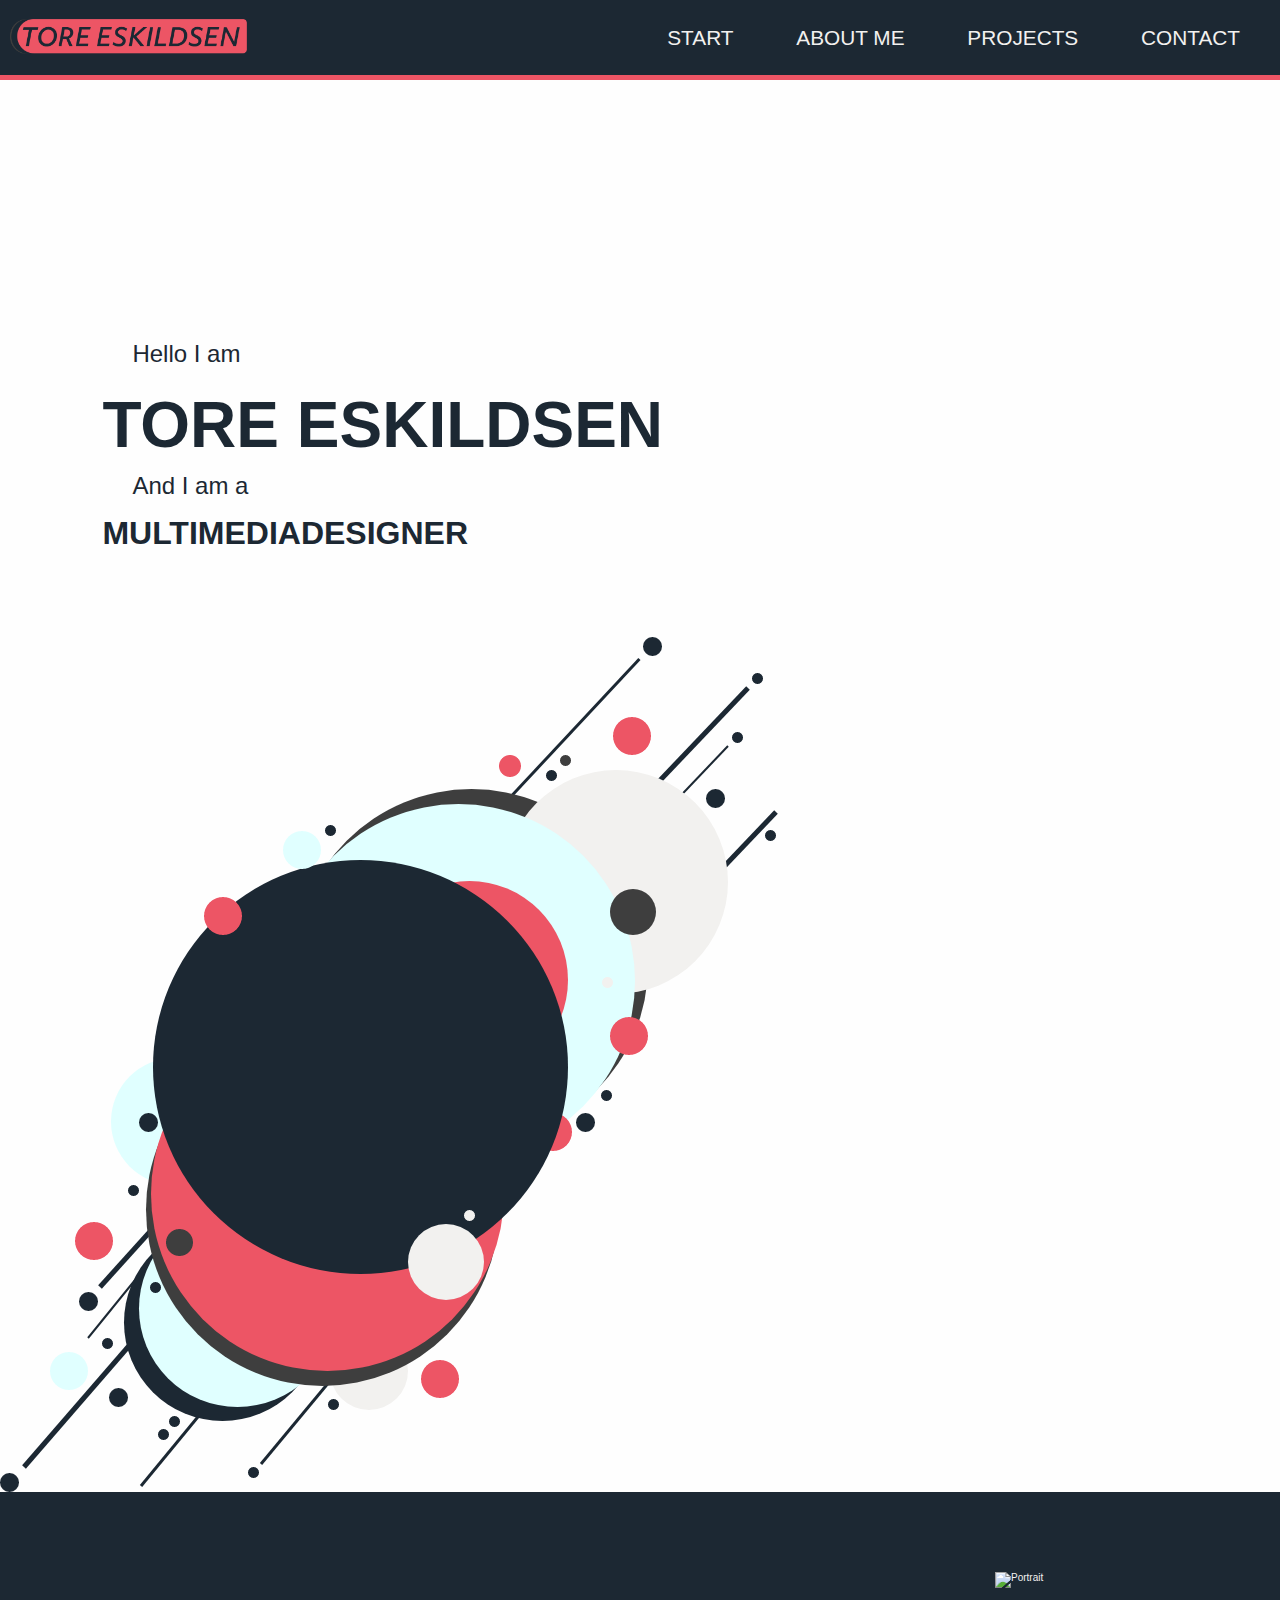
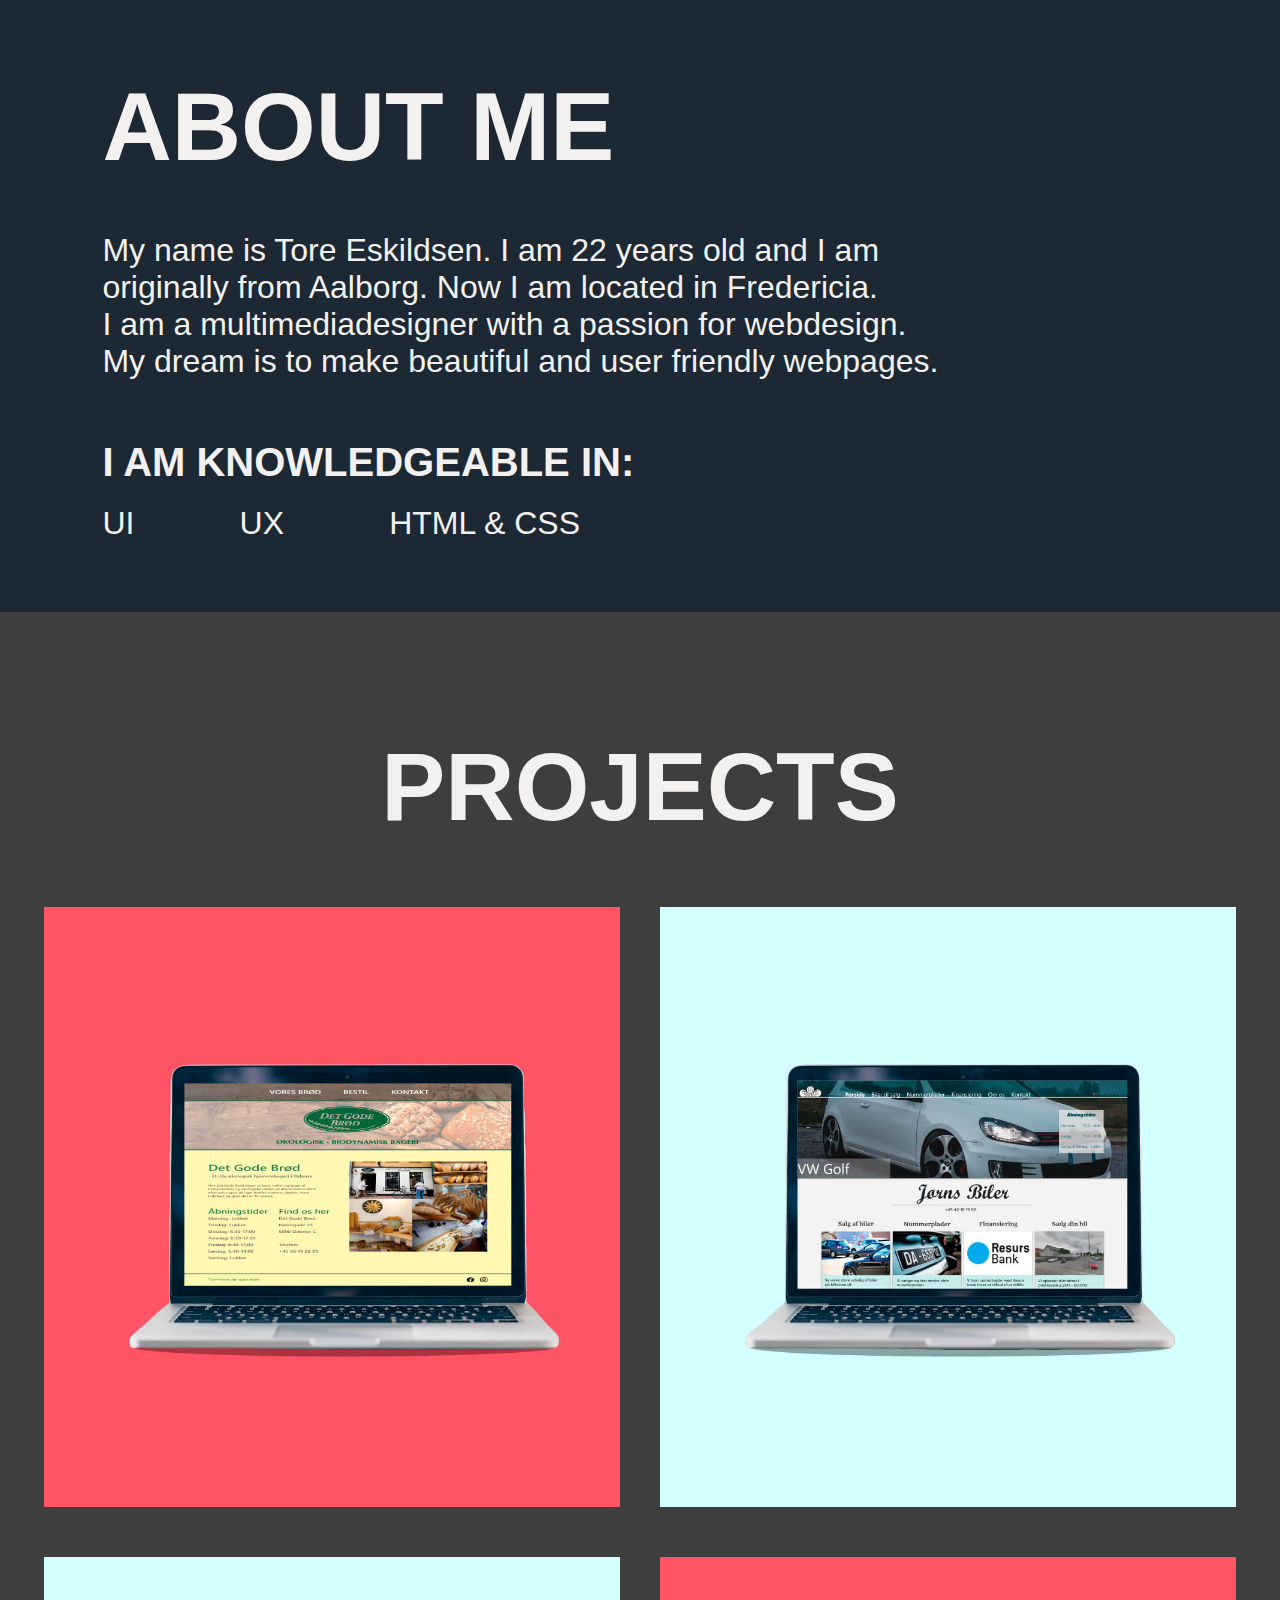
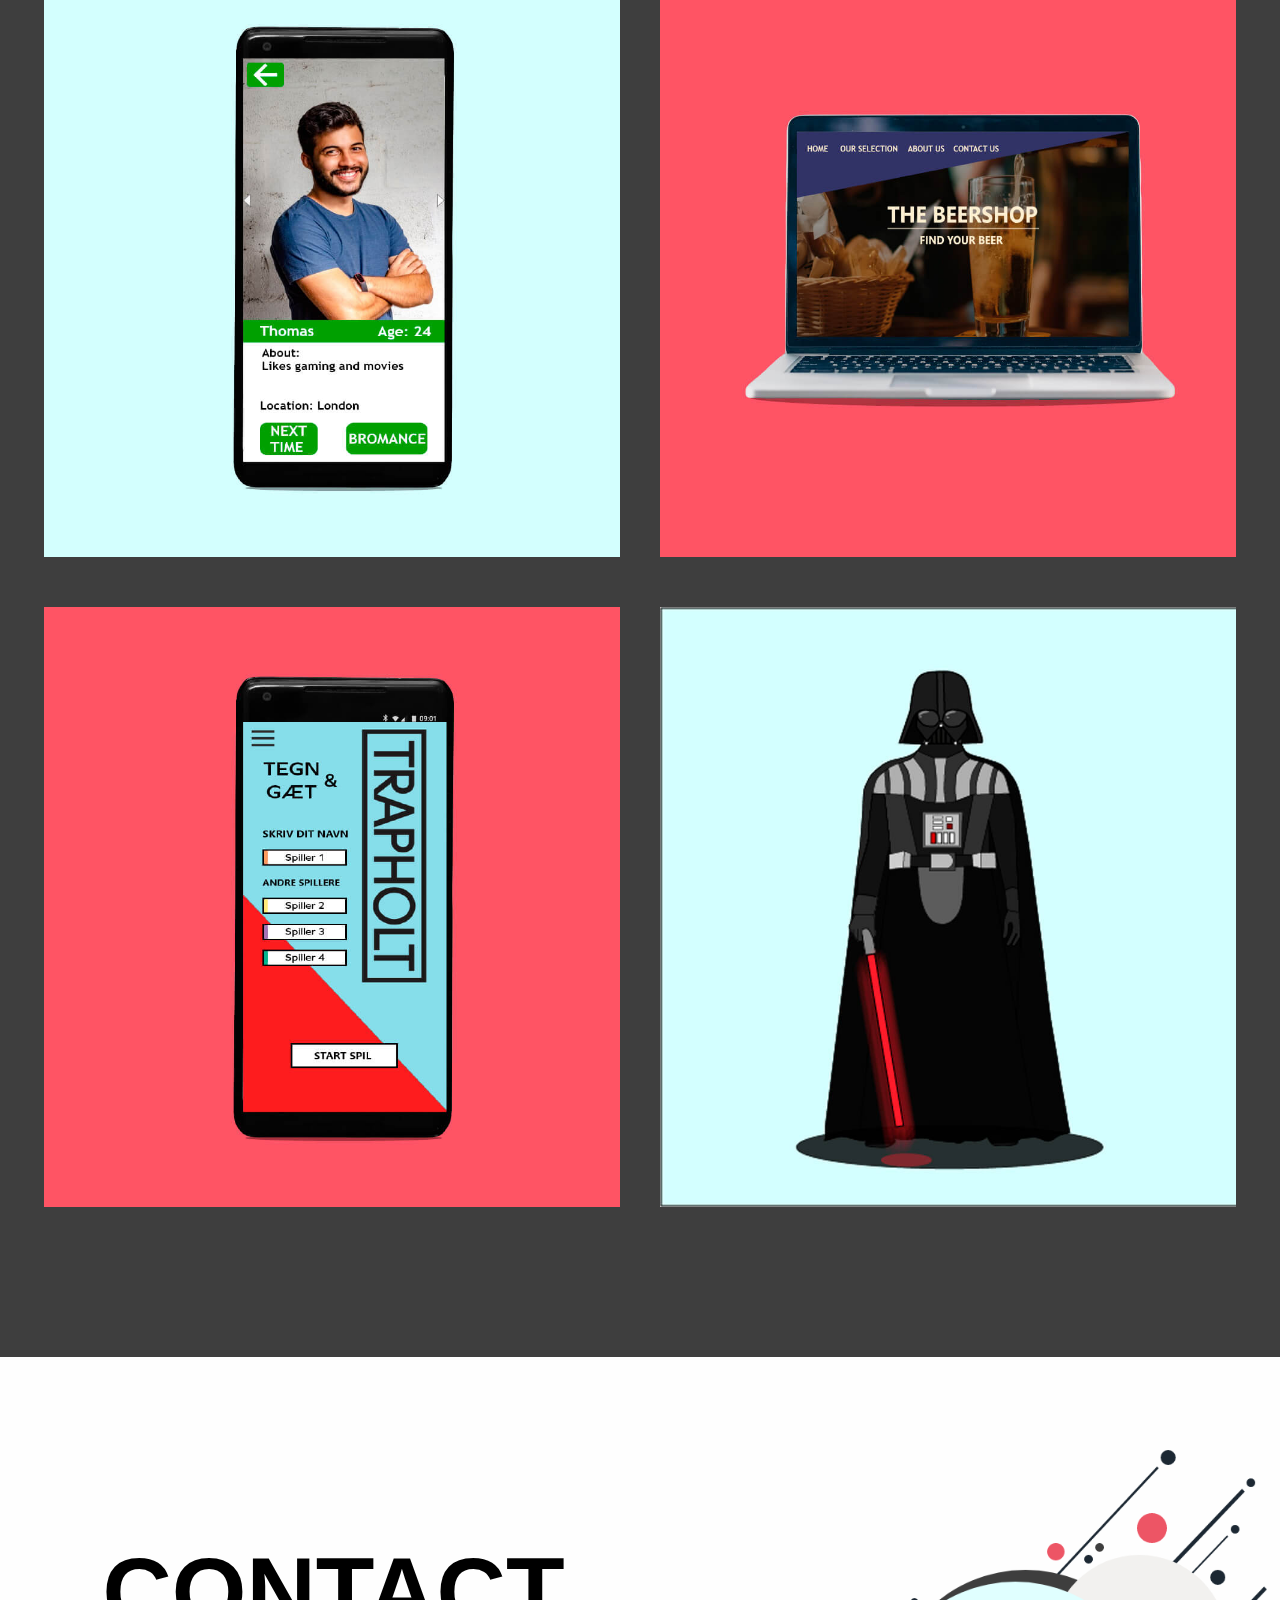
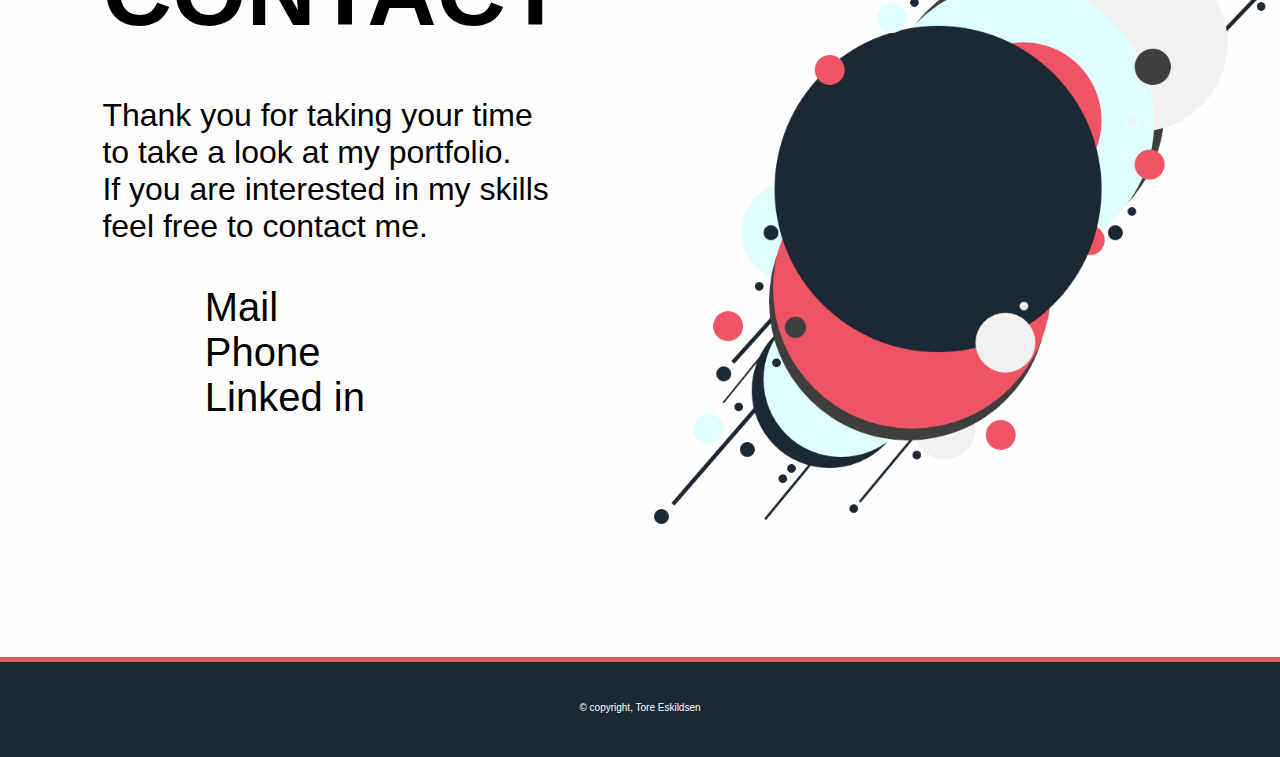
==== index.html @ b101ee35 "example pages opført" ====
<!DOCTYPE html>
<html lang="en" dir="ltr">
  <head>
    <meta charset="utf-8">
    <meta name="viewport" content="width=device-width, initial-scale=1.0">
    <title>Præsentationsportfolio</title>
    <link rel="stylesheet" href="style.css">
    <link rel="stylesheet" href="https://use.typekit.net/seh1dmc.css">
  </head>

  <body>
<!--hvordan får man nav og intro til at hænge bedre sammen -->
    <div class="wrapper">
<!--.................navbar.............-->
      <nav>
        <div class="logo">
          <a href="#home">
            <img src="images/logo1.png" alt="Logo">
          </a>
        </div>
        <ul>
          <li><a href="#home">start</a></li>
          <li><a href="#about">about me</a></li>
          <li><a href="#projects">projects</a></li>
          <li><a href="#contact">contact</a></li>
        </ul>
      </nav>

<!--............Main.............-->

<!--............frontpage.............-->
      <main>
        <section class="frontpage" id="home">
            <div class="intro">
              <p class="intro_paragraph">Hello I am</p>
              <h1 class="name">TORE ESKILDSEN</h1>
              <p class="intro_paragraph">And I am a</p>
              <h2 class="intro_h2">MULTIMEDIADESIGNER</h2>
            </div>
              <img class="illustration" src="images/circle-pattern.png" alt="illustration">
        </section>

<!--............ABOUT ME.............-->
        <section id="about" class="about-flex-container">
          <div class="about-item">
            <h2 class="about-me">ABOUT ME</h2>
            <p class="about-text">My name is Tore Eskildsen. I am 22 years old and I am <br> originally from Aalborg. Now I am located in Fredericia. <br>
            I am a multimediadesigner with a passion for webdesign. <br>My dream is to make beautiful and user friendly webpages.</p>
            <h3>I AM KNOWLEDGEABLE IN:</h3>
            <ul class="competences">
              <li>UI</li>
              <li>UX</li>
              <li>HTML & CSS</li>
            </ul>
          </div>
          <div class="about-item">
            <img class="imgportrait" src="images/portrait.png" alt="Portrait">
          </div>
        </section>

<!--.............projects...............-->
        <section id="projects" class="projects">
          <!--få gap mellem projects og about samlet-->
          <h1>PROJECTS</h1>

          <div class="flex-container1">
            <div class="flex-item1">
              <a href="det-gode-broed.html">
                <div class="image_overlay">
                  <div class="image_title">Det Gode Brød</div>
                  <p class="image_description">See More</p>
                </div>
              </a>
            </div>
            <div class="flex-item2">
              <a href="joerns-biler.html">
                <div class="image_overlay">
                  <div class="image_title">Jørns Biler</div>
                  <p class="image_description">See More</p>
                </div>
              </a>
            </div>
          </div>
          <div class="flex-container2">
            <div class="flex-item3">
              <a href="bromancer.html">
                <div class="image_overlay">
                  <div class="image_title">Bromancer</div>
                  <p class="image_description">See More</p>
                </div>
              </a>
            </div>
            <div class="flex-item4">
              <a href="your-beer.html">
                <div class="image_overlay">
                  <div class="image_title">Your Beer</div>
                  <p class="image_description">See More</p>
                </div>
              </a>
            </div>
          </div>
          <div class="flex-container3">
            <div class="flex-item5">
              <a href="trapholt.html">
                <div class="image_overlay">
                  <div class="image_title">Trapholt</div>
                  <p class="image_description">See More</p>
                </div>
              </a>
            </div>
            <div class="flex-item6">
              <a href="animation.html">
                <div class="image_overlay">
                  <div class="image_title">Animation</div>
                  <p class="image_description">See More</p>
                </div>
              </a>
            </div>
          </div>
        </section>
<!--...................contact................. -->
        <section id="contact" class="contact">
          <div class="info">
            <h2 class="contact-heading">CONTACT</h2>
            <p class="contact-text"> Thank you for taking your time <br> to take a look at my portfolio. <br>If you are interested in my skills <br> feel free to contact me.</p>
            <ul class="contact-list" >
              <li>Mail</li>
              <li>Phone</li>
              <li>Linked in</li>
            </ul>
          </div>
          <img class="imgcontactillustration" src="images/circle-pattern.png" alt="Circle Pattern">
        </section>
      </main>
<!--............footer.............-->
      <footer>
        <div class="copyright">
          <p>&copy; copyright, Tore Eskildsen</p>
        </div>
      </footer>
    </div>
  </body>
</html>
---- style.css ----
html {
  overflow: hidden;
  overflow-y: scroll;
  scroll-behavior: smooth;
}

body {
  background-color: #1c2833;
  font-family: 'objektiv-mk1', sans-serif;
  font-size: 62.5%;
}

* {
  box-sizing: border-box;
  list-style-type: none;
  text-decoration: none;
  margin: 0;
  padding: 0;
}

/*.............navigationbar..............*/

nav {
  position: fixed;
  z-index: 99;
  width: 100%;
  background-color: #1c2833;
  border-bottom: 5px solid #ed5565;
  min-height: 80px;
  height: auto;
  padding: 10px;
  display: flex;
  justify-content: space-between;
  align-items: center;
  flex-direction: row;
  flex-wrap: wrap;
}

nav ul li{
  display: inline-block;
  margin: 0 30px;
}

nav ul li a {
  position: relative;
  text-transform: uppercase;
  color: #f2f1ef;
  font-size: 1.3rem;
}

nav ul li a:before {
  position: absolute;
  content: '';
  left: 0;
  bottom: 0;
  height: 3px;
  width: 100%;
  background: #ed5565;
  transform: scaleX(0);
  transform-origin: right;
  transition: transform .4s linear;
}

nav ul li a:hover:before {
  transform: scaleX(1);
  transform-origin: left;
}

nav ul li a:hover {
  color: #ed5565;
}

.logo {
  display: flex;
  justify-content: center;
  align-items: center;
  width: 237px;
  height: 34px;
}

.logo img {
  width: 100%;
}

/*...........Main content............*/
/*..........Introduktion..............*/
section.frontpage {
  min-height: 100vh;
  width: 100%;
  background-color: #fefefe;
  display: flex;
  justify-content: space-between;
  flex-wrap: wrap;
  /*border: 1px solid deeppink; */
}

.intro {
  /*border: 1px solid deeppink;*/
  color: #1c2833;
  padding-top: 20rem;
  padding-left: 8vw;
  min-height: 100%;
  vertical-align: middle;
}

h1.name {
  font-size: 4rem;
  font-weight: 700;
  padding-top: 10px;
}

h2.intro_h2 {
  padding: 5px 0;
  font-size: 2rem;
}

p.intro_paragraph {
  margin: 10px 0;
  font-size: 1.5rem;
  padding-left: 30px;
}

.illustration{
/*  border: 1px solid deeppink; */
  height: auto;
  width: auto;
  padding-top: 80px;
  object-fit: contain;
}

/*...........ABOUT ME................*/

main{
  padding-top: 10px;
}

section#about {
  min-height: 80vh;
  padding-top: 80px;
}

.about-flex-container {
  display: flex;
  justify-content: space-between;
  background-color: #1c2833;
  color: #f2f1ef;
}

div.about-item {
  /*border: 1px solid deeppink;*/
}

h2.about-me {
  font-size: 6rem;
  font-weight: 700;
  padding-left: 8vw;
  margin-top: 100px;
  margin-bottom: 50px;
}

p.about-text {
  padding-left: 8vw;
  font-size: 2rem;
}

h3 {
  font-size: 2.5rem;
  padding-left: 8vw;
  padding-top: 60px;
}
ul.competences li{
  display: inline-block;
  padding-left: 8vw;
  padding-top: 20px;
  font-size: 2rem;
}
/*
få portræt til at virke-->position:relative; kan left og top til at flytte det.
*/
.imgportrait {
  width: 100%;
  min-width: 300px;
  max-width: 600px
  min-height: auto;
  object-fit: contain;
  position: relative;
  left: 5%;
}

/*...........Projects................*/
/*
Få projects til at virke-->brugte flexbox i stedet for grid. lavede tre separate containers
*/

section#projects {
  padding-top: 120px;
}

section {
  background-color: #3e3e3e;
  width: 100%;
}

.projects h1{
  text-align: center;
  color: #f2f1ef;
  margin-bottom: 40px;
  font-size: 6rem;
  font-weight: 700;
}

.flex-container1 {
  display:flex;
  justify-content: center;
  flex-wrap: wrap;
}

.flex-container2 {
  display:flex;
  justify-content: center;
  flex-wrap: wrap;
}

.flex-container3 {
  display:flex;
  justify-content: center;
  flex-wrap: wrap;
}

.flex-item1 {
  background: url(images/examples-optimzed/frontpage/det-gode-broed.jpg);
  background-size: cover;
  width: 100%;
  min-width: 250px;
  height: 600px;
  min-height: 300px;
  flex-basis: 45%;
  margin: 25px 20px;
}

.image_overlay {
  height: 100%;
  background: rgba(0, 0, 0, 0.6);
  backdrop-filter: blur(5px);
  color: white;
  display: flex;
  flex-direction: column;
  align-items: center;
  justify-content: center;
  opacity: 0;
  transition: opacity 0.25s;
}

.image_overlay > * {
  transform: translateY(20px);
  transition: transform 0.25s;
}

.image_overlay:hover {
  opacity: 1;
}

.image_overlay:hover > * {
  transform: translateY(0);
}

.image_title {
  font-size: 4rem;
  font-weight: bold;
}

.image_description {
  font-size: 2rem;
  margin-top: 1%;
}


.flex-item2 {
  background: url(images/examples-optimzed/frontpage/joerns-biler.jpg);
  background-size: cover;
  width: 100%;
  min-width: 250px;
  height: 600px;
  min-height: 300px;
  flex-basis: 45%;
  margin: 25px 20px;
}

.flex-item3 {
  background: url(images/examples-optimzed/frontpage/bromancer.jpg);
  background-size: cover;
  width: 100%;
  min-width: 250px;
  height: 600px;
  min-height: 300px;
  flex-basis: 45%;
  margin: 25px 20px;
}

.flex-item4 {
  background: url(images/examples-optimzed/frontpage/your-beer.jpg);
  background-size: cover;
  width: 100%;
  min-width: 250px;
  height: 600px;
  min-height: 300px;
  flex-basis: 45%;
  margin: 25px 20px;
}

.flex-item5 {
  background: url(images/examples-optimzed/frontpage/trapholt.jpg);
  background-size: cover;
  width: 100%;
  min-width: 250px;
  height: 600px;
  min-height: 300px;
  flex-basis: 45%;
  margin: 25px 20px;
}

.flex-item6 {
  background: url(images/examples-optimzed/frontpage/vader.jpg);
  background-size: cover;
  width: 100%;
  min-width: 250px;
  height: 600px;
  min-height: 300px;
  flex-basis: 45%;
  margin: 25px 20px;
  margin-bottom: 150px;
}

/*............Contact...........*/

section#contact {
  min-height: 100vh;
  padding-top: 80px;
}

section.contact {
  display: flex;
  justify-content: space-between;
  flex-wrap: wrap;
  background-color: #fefefe;
}

.info {
  padding-left: 8vw;
}

h2.contact-heading {
  font-size: 6rem;
  font-weight: 700;
  margin-top: 100px;
  margin-bottom: 50px;
}

p.contact-text {
  font-size: 2rem;
}

.contact-list {
  padding-top: 40px;
  flex-direction: column;
  align-items: flex-start;
  font-size: 2.5rem;
  padding-left: 8vw;
}

.imgcontactillustration {
  max-height: 700px;
  width: auto;
  padding: 1%;
  object-fit: contain;
}

/*.............Footer..............*/

/*
få copyright centreret og footer helt ned i bunden --> ændrede background-color til samme farve og faked it
*/

footer{
  background-color: #1c2833;
  color: #fefefe;
  border-top: 5px solid #ed5565;
  height: 100px;
  margin: 0px;
  padding: 0px;
}

.copyright {
  text-align: center;
  padding: 40px 0px;
}

/*............Example_1...........*/

section.example_1 {
  background: #fefefe;
  min-height: 100vh;
}

div.example_container {
  padding-top: 90px;
  display: flex;
  justify-content: space-around;
  align-items: flex-start;
  flex-wrap: wrap;
}

div.example_text {
  max-width: 40%;
  min-width: 40%;
}

h1.example_h1 {
  font-size: 4rem;
  font-weight: bold;
  padding-left: 2vw;
  padding-top: 2vw;
  text-transform: capitalize;
}

p.example_paragraph {
  font-size: 1.5rem;
  padding: 2vw;
}

div.example_img {
  padding: 0 2vw 2vw 0;
  max-width: 60%;
  min-width: 60%;
  height: 100%;
}
img.example_img_img {
  width: 100%;
  height: 100%;
  object-fit: contain;
}

/*............Media queries...........*/
@media screen and (max-width: 800px) {
/*............navigationbar...........*/
  nav {
    justify-content: center;
  }

  nav ul li {
    display: block;
  }

/*............frontpage...........*/
section.frontpage {
  min-height: 60vh;
  }

  div.intro {
    padding-top: 15rem;
  }

  .illustration {
    display: none;
  }

  h1.name {
    font-size: 20px;
  }

  p.intro_paragraph {
    font-size: 16px;
  }

  h2.intro_h2 {
    font-size: 18px;
    margin-bottom: 60px;
  }
  .about-flex-container {
    flex-wrap: wrap;
  }

  /*.........about me..........*/
  h2.about-me {
    font-size: 2.5rem;
  }

  p.about-text {
    border: 1px solid deeppink;
    font-size: 1rem;
  }

  h3 {
    font-size: 1rem;
  }
  ul.competences li{
    display: block;
  }

  .imgportrait {
    position: relative;
    left: 0%;
    width: 80%;
  }
  /*.........Projects..........*/
  .projects h1 {
    font-size: 40px;
  }
  .flex-item1 {
    height: 300px;
  }
  .flex-item2 {
    height: 300px;
  }
  .flex-item3 {
    height: 300px;
  }
  .flex-item4 {
    height: 300px;
  }
  .flex-item5 {
    height: 300px;
  }
  .flex-item6 {
    height: 300px;
  }
  /*.........Contact..........*/
  h2.contact-heading {
    font-size: 40px;
  }
  p.contact-text {
    font-size: 20px;
    padding-left: 8vw;
  }
  ul.contact-list {
    font-size: 20px;
  }
  .imgcontactillustration {
    display: none;
  }

  /*.........example pages..........*/
  div.example_text {
    min-width: 100vw;
  }

  h1.example_h1 {
    font-size: 4rem;
    padding-left: 2vw;
    padding-top: 20vw;
  }

  p.example_paragraph {
    font-size: 1.5rem;
    padding: 2vw;
  }

  div.example_img {
    min-width: 100vw;
    height: 100%;
    padding: 0 2vw 2vw 2vw;
  }

}
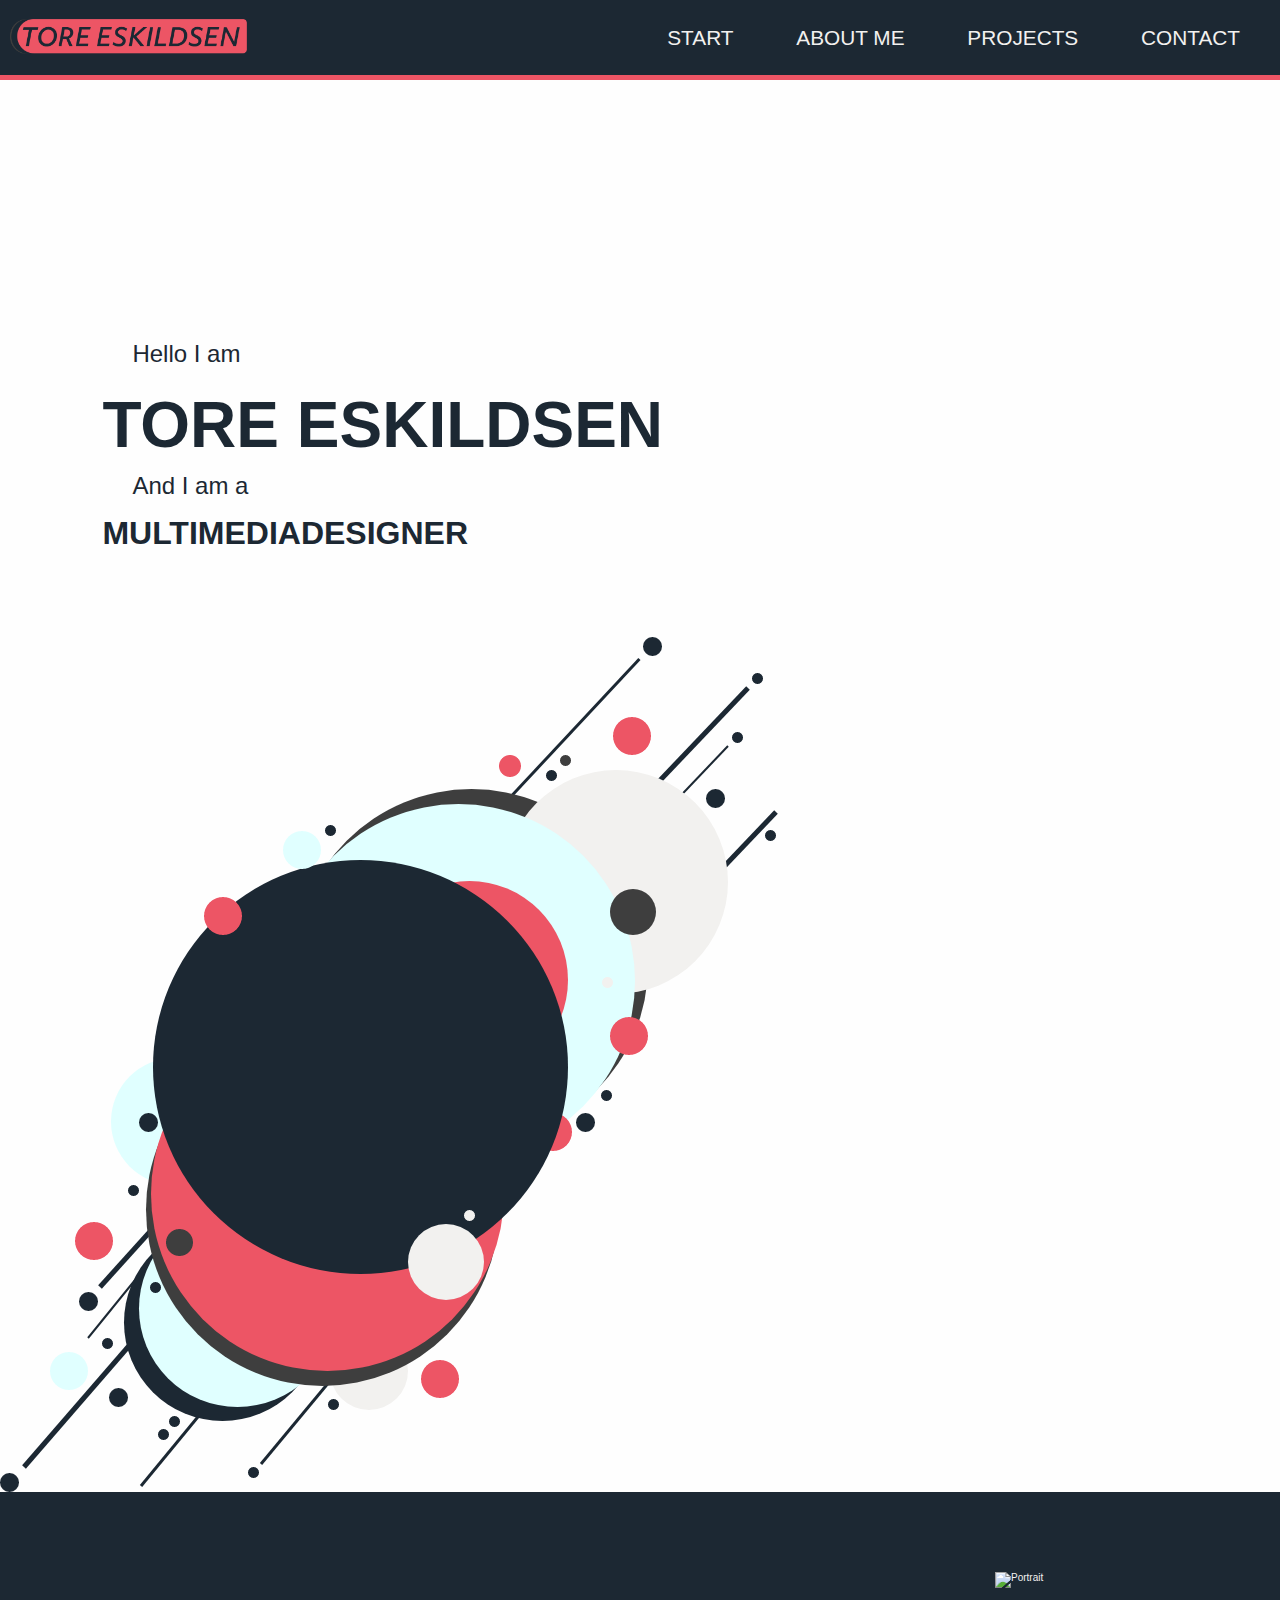
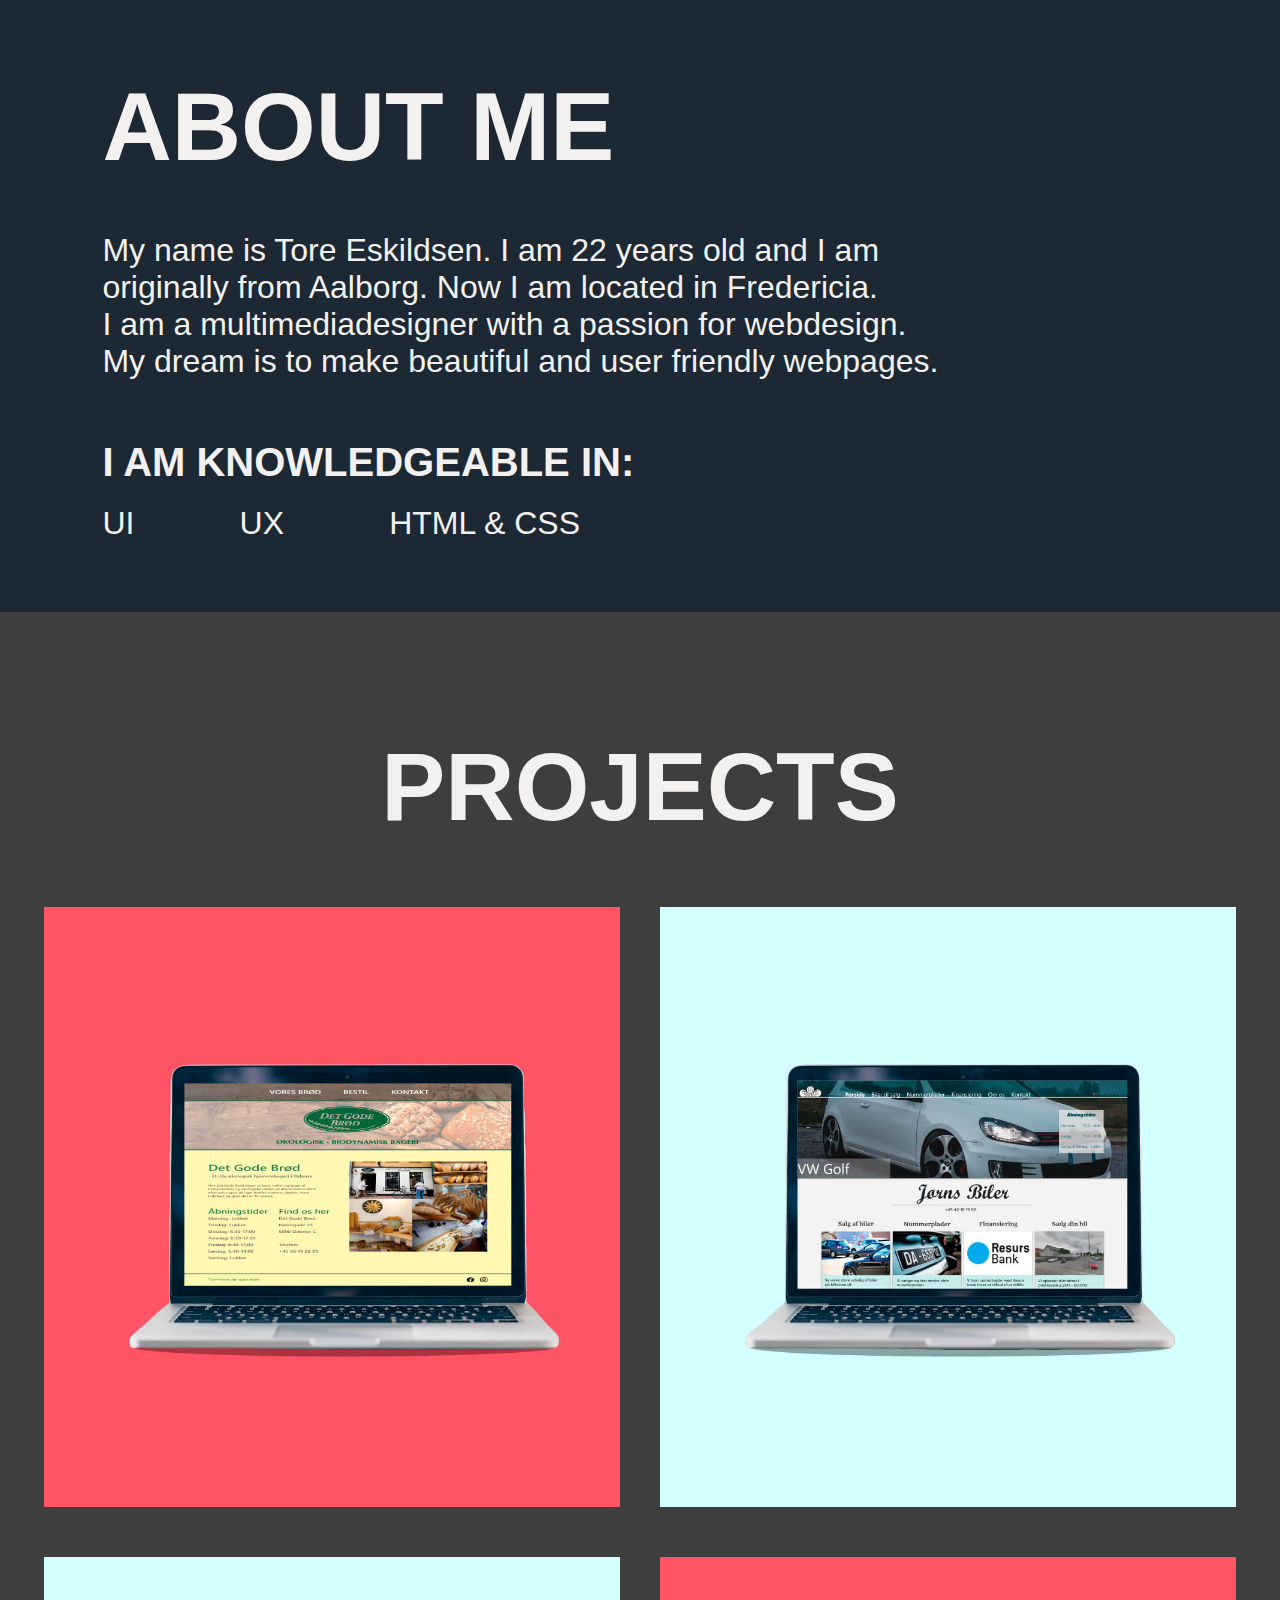
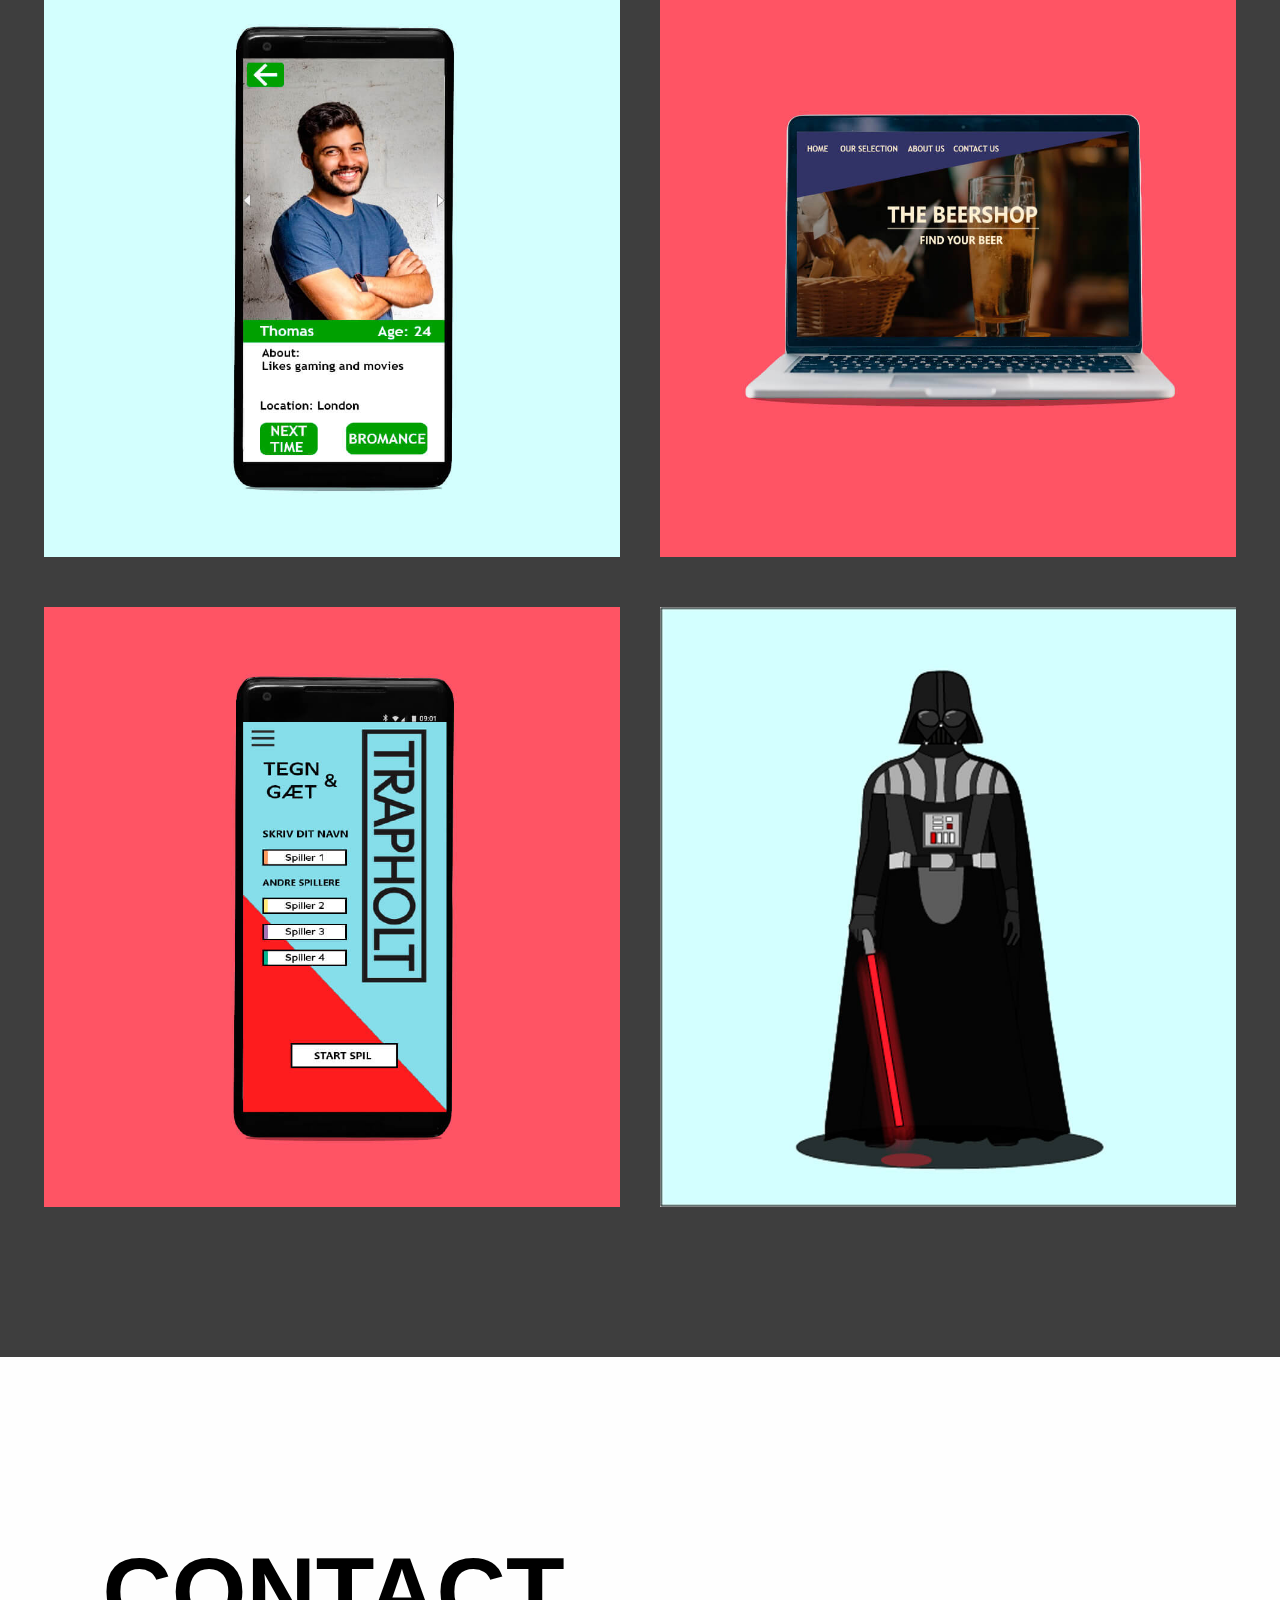
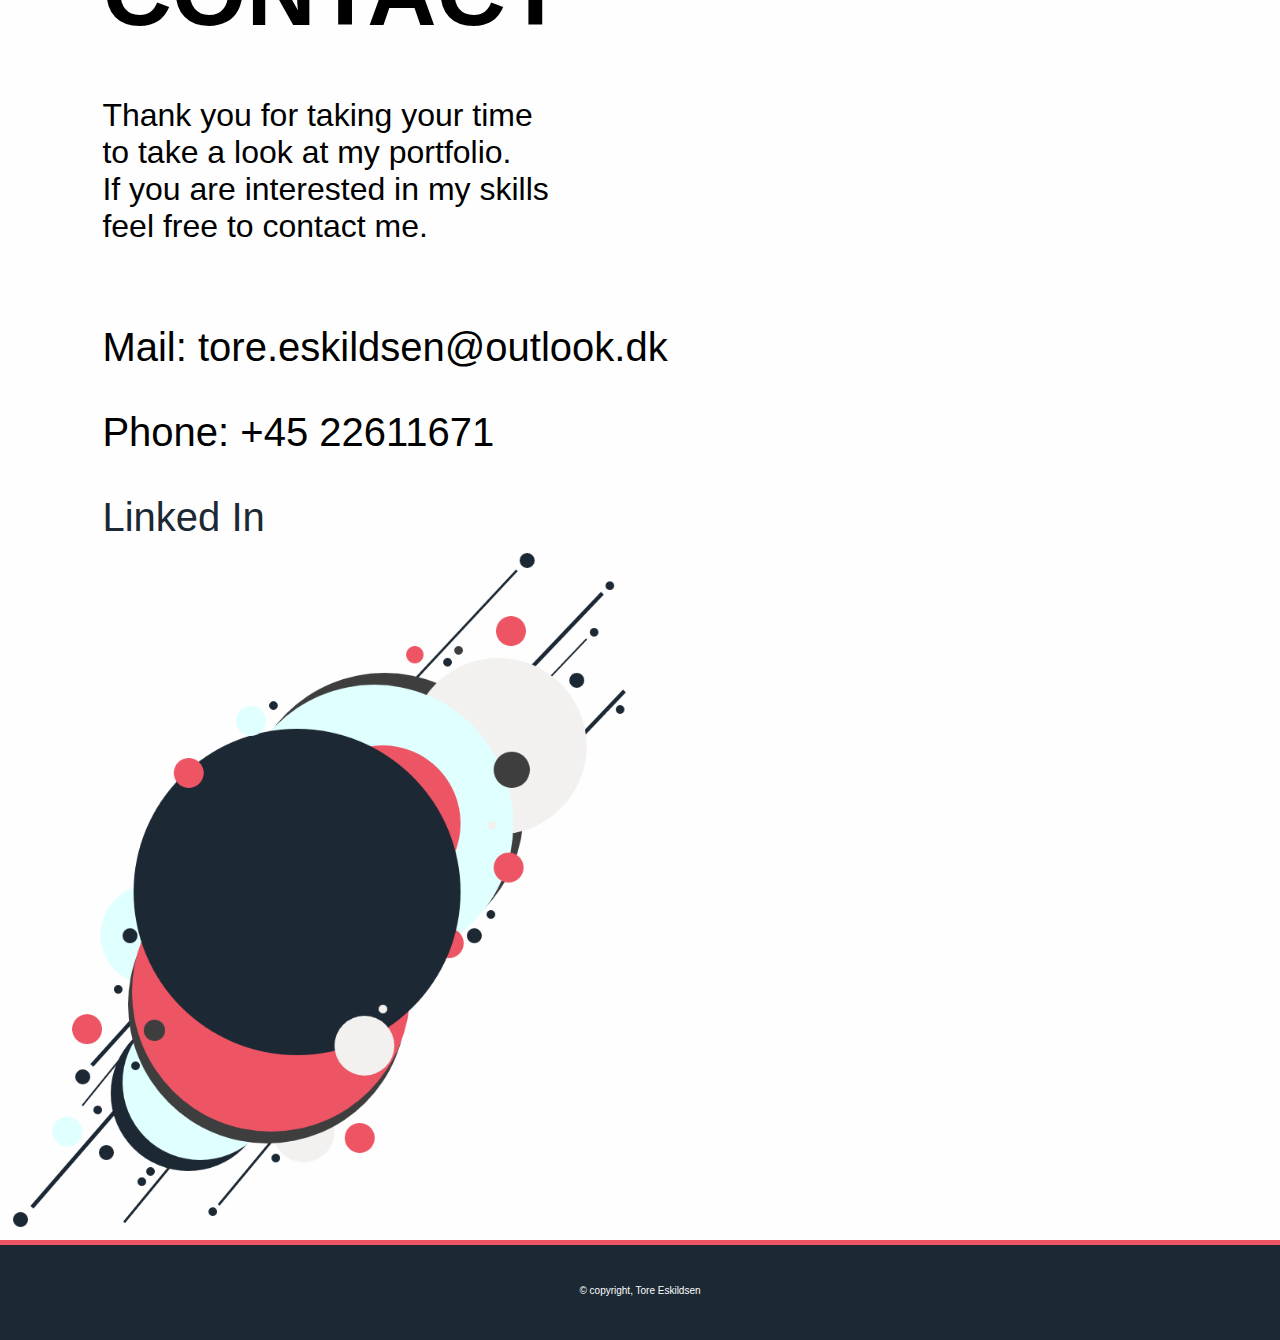
==== commit 87656ce4: "tilføjede kontakt oplysninger samt hover effekt på link" ====
--- a/index.html
+++ b/index.html
@@ -124,9 +124,9 @@
             <h2 class="contact-heading">CONTACT</h2>
             <p class="contact-text"> Thank you for taking your time <br> to take a look at my portfolio. <br>If you are interested in my skills <br> feel free to contact me.</p>
             <ul class="contact-list" >
-              <li>Mail</li>
-              <li>Phone</li>
-              <li>Linked in</li>
+              <li>Mail: tore.eskildsen@outlook.dk</li>
+              <li>Phone: +45 22611671</li>
+              <li><a href="https://dk.linkedin.com/in/tore-eskildsen-302b47193?trk=people-guest_people_search-card">Linked In</a></li>
             </ul>
           </div>
           <img class="imgcontactillustration" src="images/circle-pattern.png" alt="Circle Pattern">
--- a/style.css
+++ b/style.css
@@ -360,13 +360,26 @@
   font-size: 2rem;
 }
 
-.contact-list {
+ul.contact-list {
   padding-top: 40px;
   flex-direction: column;
   align-items: flex-start;
   font-size: 2.5rem;
-  padding-left: 8vw;
-}
+}
+ul.contact-list>li {
+  padding-top: 40px;
+  flex-direction: column;
+  align-items: flex-start;
+  font-size: 2.5rem;
+  }
+
+  ul.contact-list>li>a {
+    color: #1c2833;
+    }
+
+  ul.contact-list>li>a:hover {
+    color: #ed5565;
+    }
 
 .imgcontactillustration {
   max-height: 700px;
@@ -425,6 +438,7 @@
 
 p.example_paragraph {
   font-size: 1.5rem;
+  line-height: 1.5;
   padding: 2vw;
 }
 
@@ -434,11 +448,41 @@
   min-width: 60%;
   height: 100%;
 }
+div.example_img_phone {
+  padding: 0 2vw 2vw 0;
+  max-width: 20%;
+  min-width: 20%;
+  height: 100%;
+}
+div.example_img_bromancer {
+  padding: 0 2vw 2vw 0;
+  border: 1px solid #1c2833;
+  max-width: 20%;
+  min-width: 20%;
+  height: 100%;
+}
+
 img.example_img_img {
   width: 100%;
   height: 100%;
   object-fit: contain;
 }
+
+/*............animation example...........*/
+.sprite_vader {
+  width:500px;
+  height:500px;
+  background: url('images/darth-vader-05-01.png') 0 0 no-repeat;
+  background-position: left;
+  animation: play 1.5s steps(24) infinite;
+}
+
+@keyframes play {
+  0%{background-position: 0px;}
+  100%{background-position: -12000px;}
+  /* bredden * steps for at finde 100% */
+}
+
 
 /*............Media queries...........*/
 @media screen and (max-width: 800px) {
@@ -545,13 +589,13 @@
   }
 
   h1.example_h1 {
-    font-size: 4rem;
+    font-size: 2.5rem;
     padding-left: 2vw;
     padding-top: 20vw;
   }
 
   p.example_paragraph {
-    font-size: 1.5rem;
+    font-size: 1rem;
     padding: 2vw;
   }
 
@@ -561,4 +605,8 @@
     padding: 0 2vw 2vw 2vw;
   }
 
-}
+  .sprite_vader {
+    width:100%;
+    height:500px;
+  }
+}
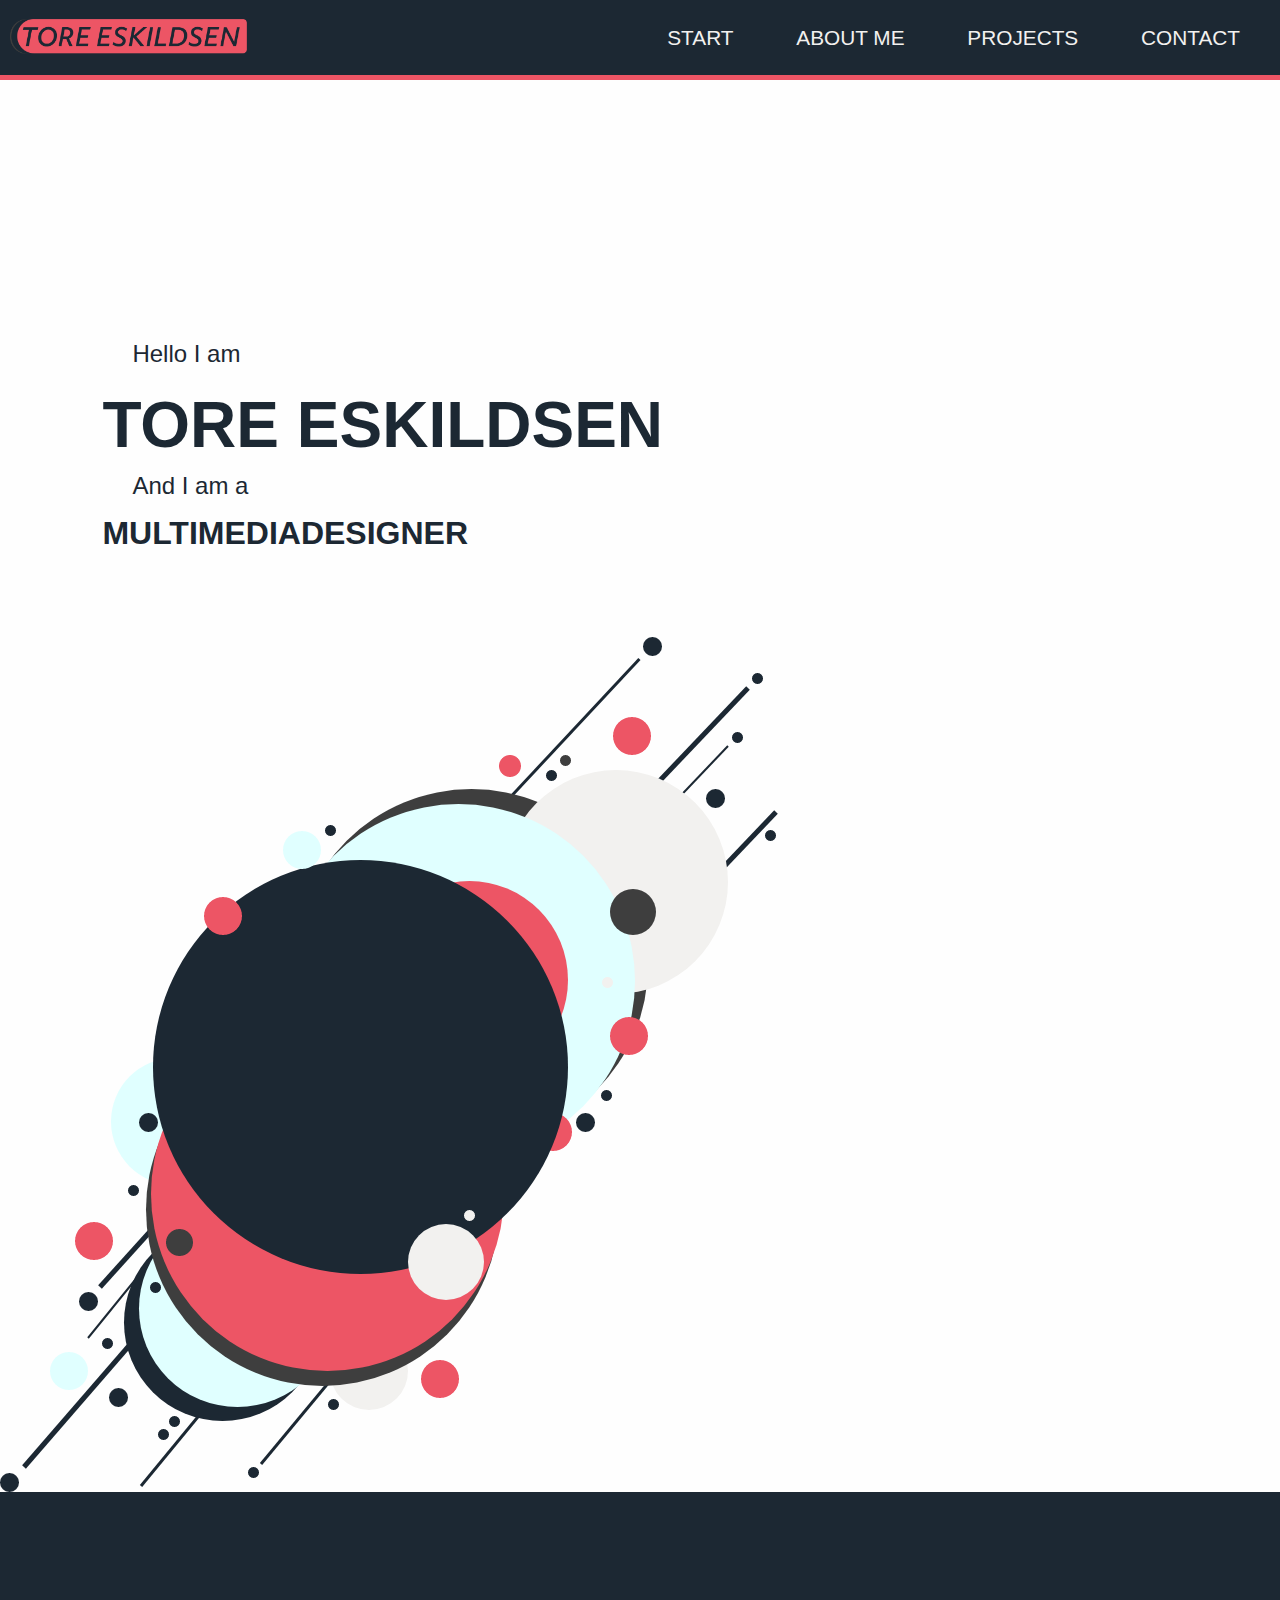
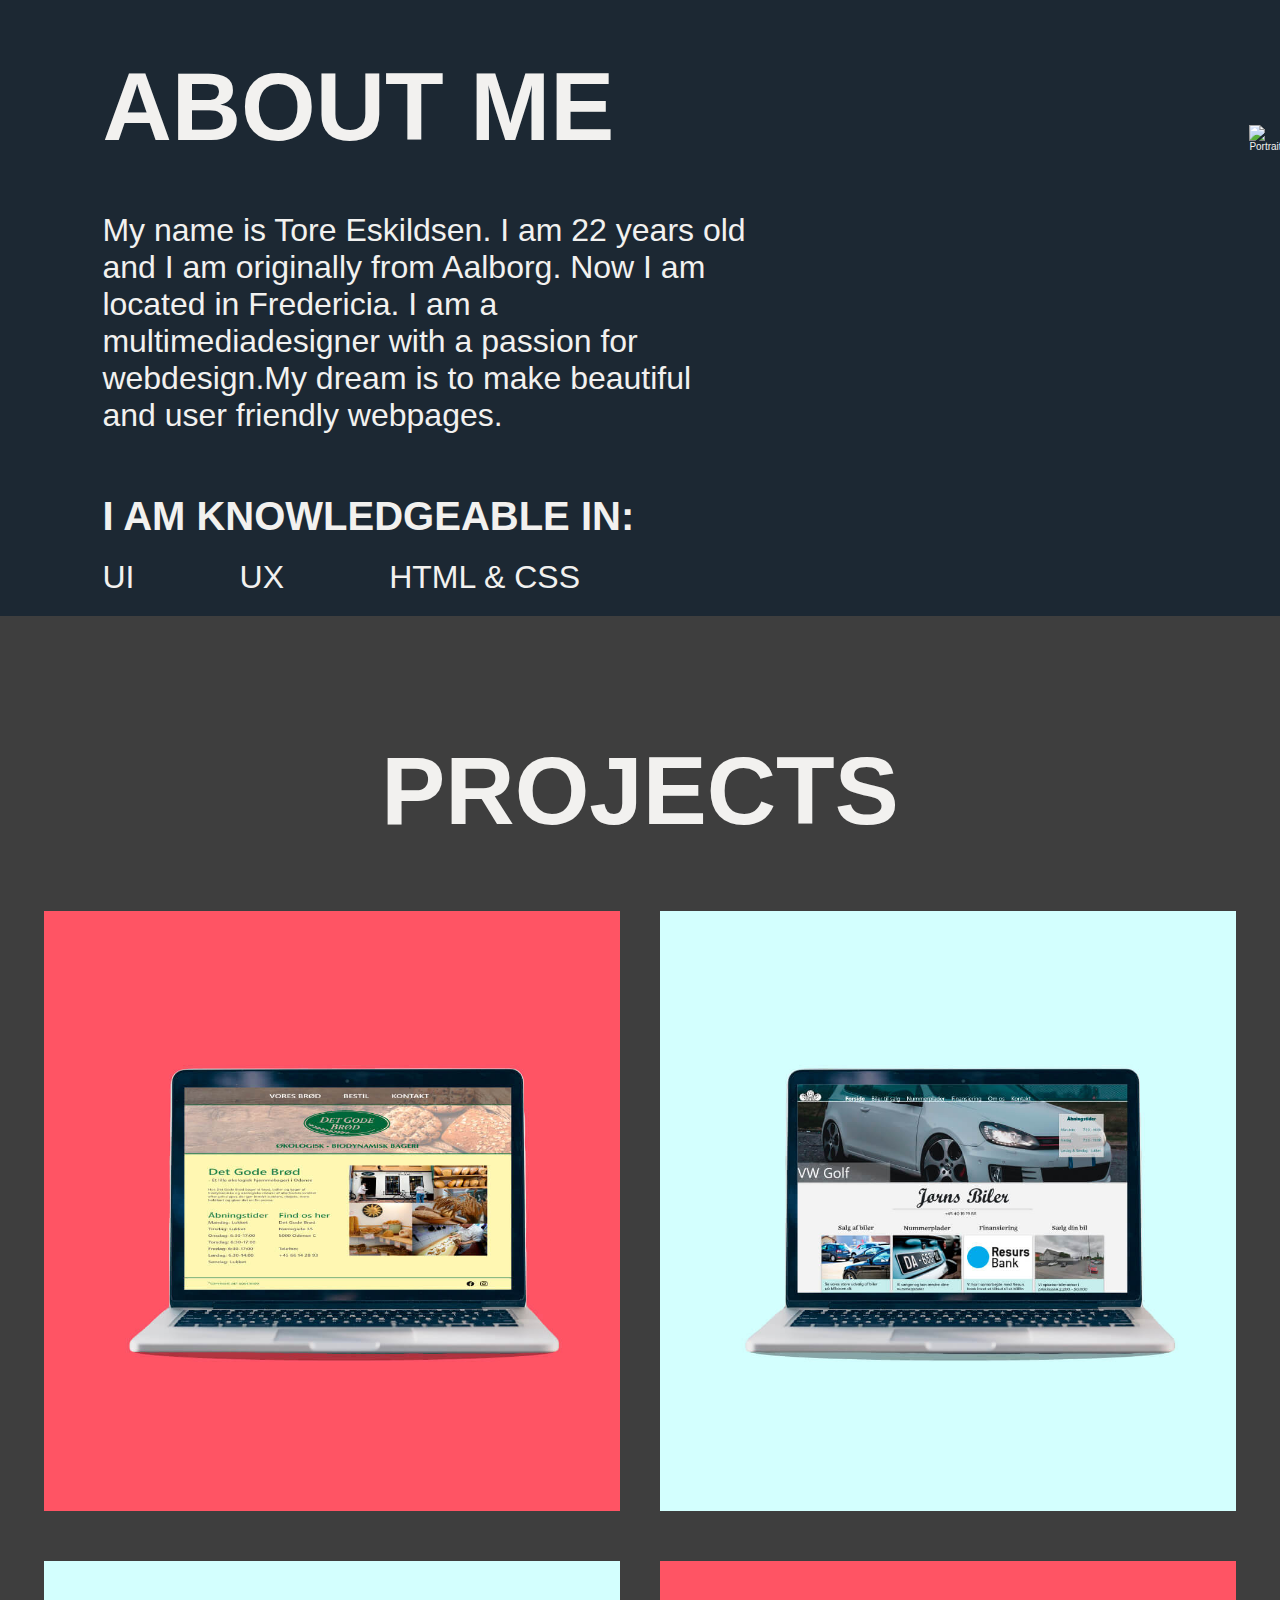
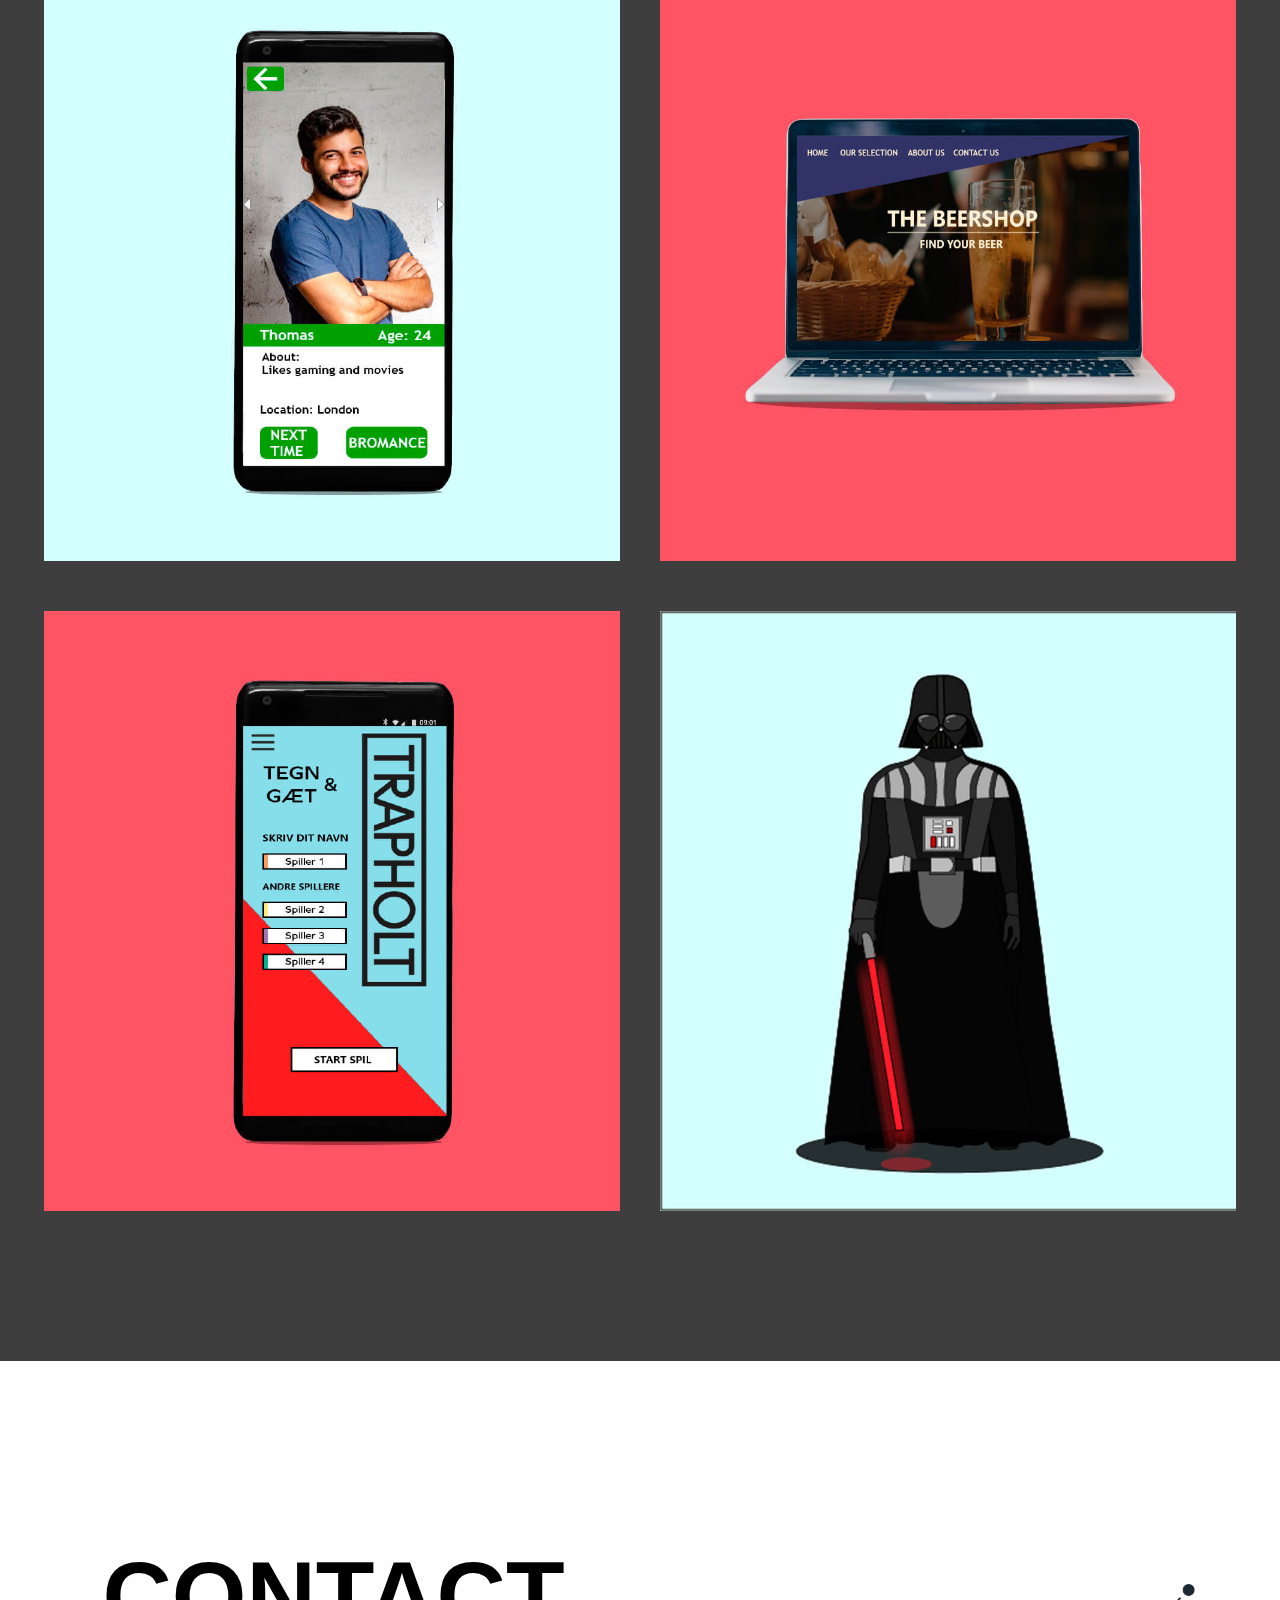
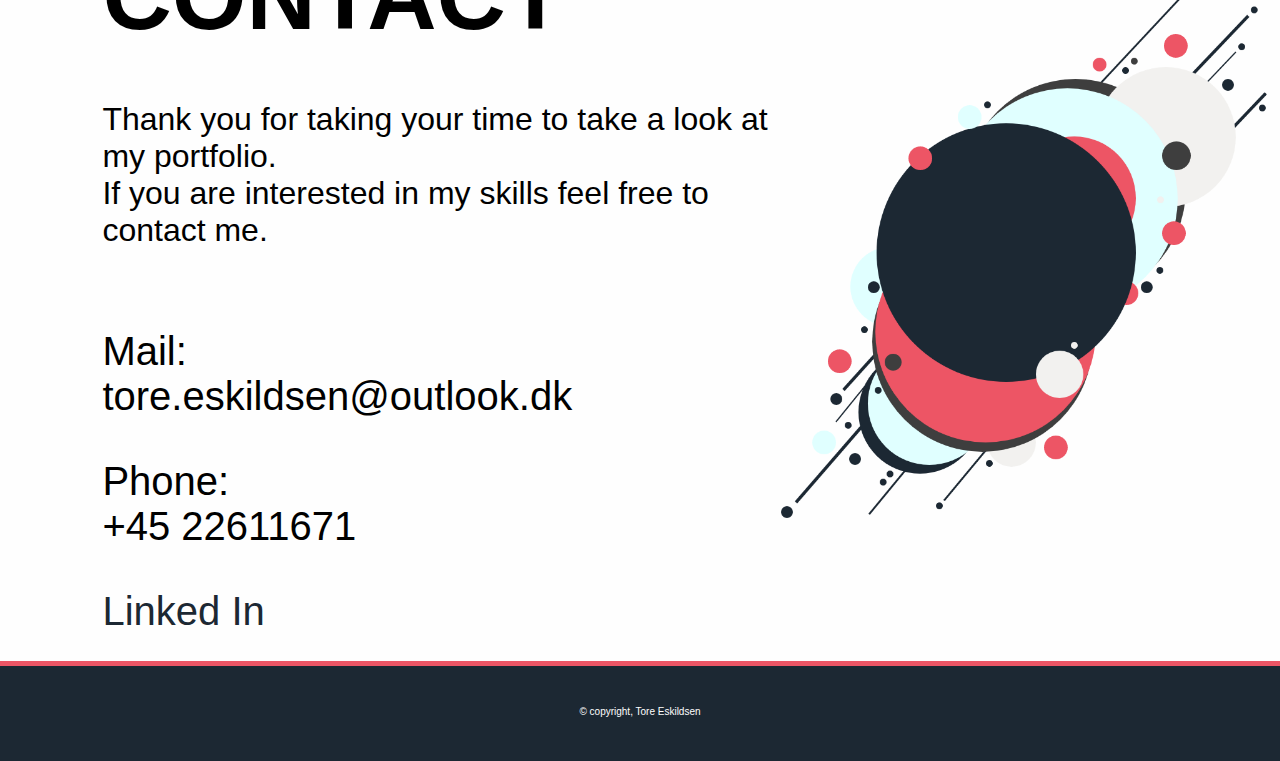
==== commit 9a87166d: "Fixed responsive issues around contact and about" ====
--- a/index.html
+++ b/index.html
@@ -44,8 +44,8 @@
         <section id="about" class="about-flex-container">
           <div class="about-item">
             <h2 class="about-me">ABOUT ME</h2>
-            <p class="about-text">My name is Tore Eskildsen. I am 22 years old and I am <br> originally from Aalborg. Now I am located in Fredericia. <br>
-            I am a multimediadesigner with a passion for webdesign. <br>My dream is to make beautiful and user friendly webpages.</p>
+            <p class="about-text">My name is Tore Eskildsen. I am 22 years old and I am originally from Aalborg. Now I am located in Fredericia.
+            I am a multimediadesigner with a passion for webdesign.My dream is to make beautiful and user friendly webpages.</p>
             <h3>I AM KNOWLEDGEABLE IN:</h3>
             <ul class="competences">
               <li>UI</li>
@@ -122,10 +122,10 @@
         <section id="contact" class="contact">
           <div class="info">
             <h2 class="contact-heading">CONTACT</h2>
-            <p class="contact-text"> Thank you for taking your time <br> to take a look at my portfolio. <br>If you are interested in my skills <br> feel free to contact me.</p>
+            <p class="contact-text"> Thank you for taking your time to take a look at my portfolio. <br> If you are interested in my skills feel free to contact me.</p>
             <ul class="contact-list" >
-              <li>Mail: tore.eskildsen@outlook.dk</li>
-              <li>Phone: +45 22611671</li>
+              <li>Mail:<br> tore.eskildsen@outlook.dk</li>
+              <li>Phone:<br>+45 22611671</li>
               <li><a href="https://dk.linkedin.com/in/tore-eskildsen-302b47193?trk=people-guest_people_search-card">Linked In</a></li>
             </ul>
           </div>
--- a/style.css
+++ b/style.css
@@ -136,7 +136,7 @@
 
 section#about {
   min-height: 80vh;
-  padding-top: 80px;
+  padding-top: 60px;
 }
 
 .about-flex-container {
@@ -159,6 +159,7 @@
 }
 
 p.about-text {
+  width: 60%;
   padding-left: 8vw;
   font-size: 2rem;
 }
@@ -172,6 +173,7 @@
   display: inline-block;
   padding-left: 8vw;
   padding-top: 20px;
+  padding-bottom: 20px;
   font-size: 2rem;
 }
 /*
@@ -179,11 +181,8 @@
 */
 .imgportrait {
   width: 100%;
-  min-width: 300px;
-  max-width: 600px
-  min-height: auto;
-  object-fit: contain;
   position: relative;
+  top: 26%;
   left: 5%;
 }
 
@@ -347,6 +346,7 @@
 
 .info {
   padding-left: 8vw;
+  width:60%;
 }
 
 h2.contact-heading {
@@ -358,6 +358,7 @@
 
 p.contact-text {
   font-size: 2rem;
+  word-wrap: break-word;
 }
 
 ul.contact-list {
@@ -370,11 +371,11 @@
   padding-top: 40px;
   flex-direction: column;
   align-items: flex-start;
-  font-size: 2.5rem;
   }
 
   ul.contact-list>li>a {
     color: #1c2833;
+    font-size: 2.5rem;
     }
 
   ul.contact-list>li>a:hover {
@@ -382,8 +383,8 @@
     }
 
 .imgcontactillustration {
-  max-height: 700px;
-  width: auto;
+  max-height: 100%;
+  width: 40%;
   padding: 1%;
   object-fit: contain;
 }
@@ -493,6 +494,7 @@
 
   nav ul li {
     display: block;
+    padding-top: 5%;
   }
 
 /*............frontpage...........*/
@@ -530,7 +532,6 @@
   }
 
   p.about-text {
-    border: 1px solid deeppink;
     font-size: 1rem;
   }
 
@@ -543,7 +544,8 @@
 
   .imgportrait {
     position: relative;
-    left: 0%;
+    left: 20%;
+    top: 0%;
     width: 80%;
   }
   /*.........Projects..........*/
@@ -572,13 +574,16 @@
   h2.contact-heading {
     font-size: 40px;
   }
+
   p.contact-text {
     font-size: 20px;
-    padding-left: 8vw;
-  }
+    word-wrap: break-word;
+  }
+
   ul.contact-list {
     font-size: 20px;
   }
+
   .imgcontactillustration {
     display: none;
   }
@@ -610,3 +615,12 @@
     height:500px;
   }
 }
+
+@media screen and (min-width:1700px) {
+  .imgportrait {
+    position: relative;
+    left: 10%;
+    top: 11%;
+    width: 100%;
+  }
+}
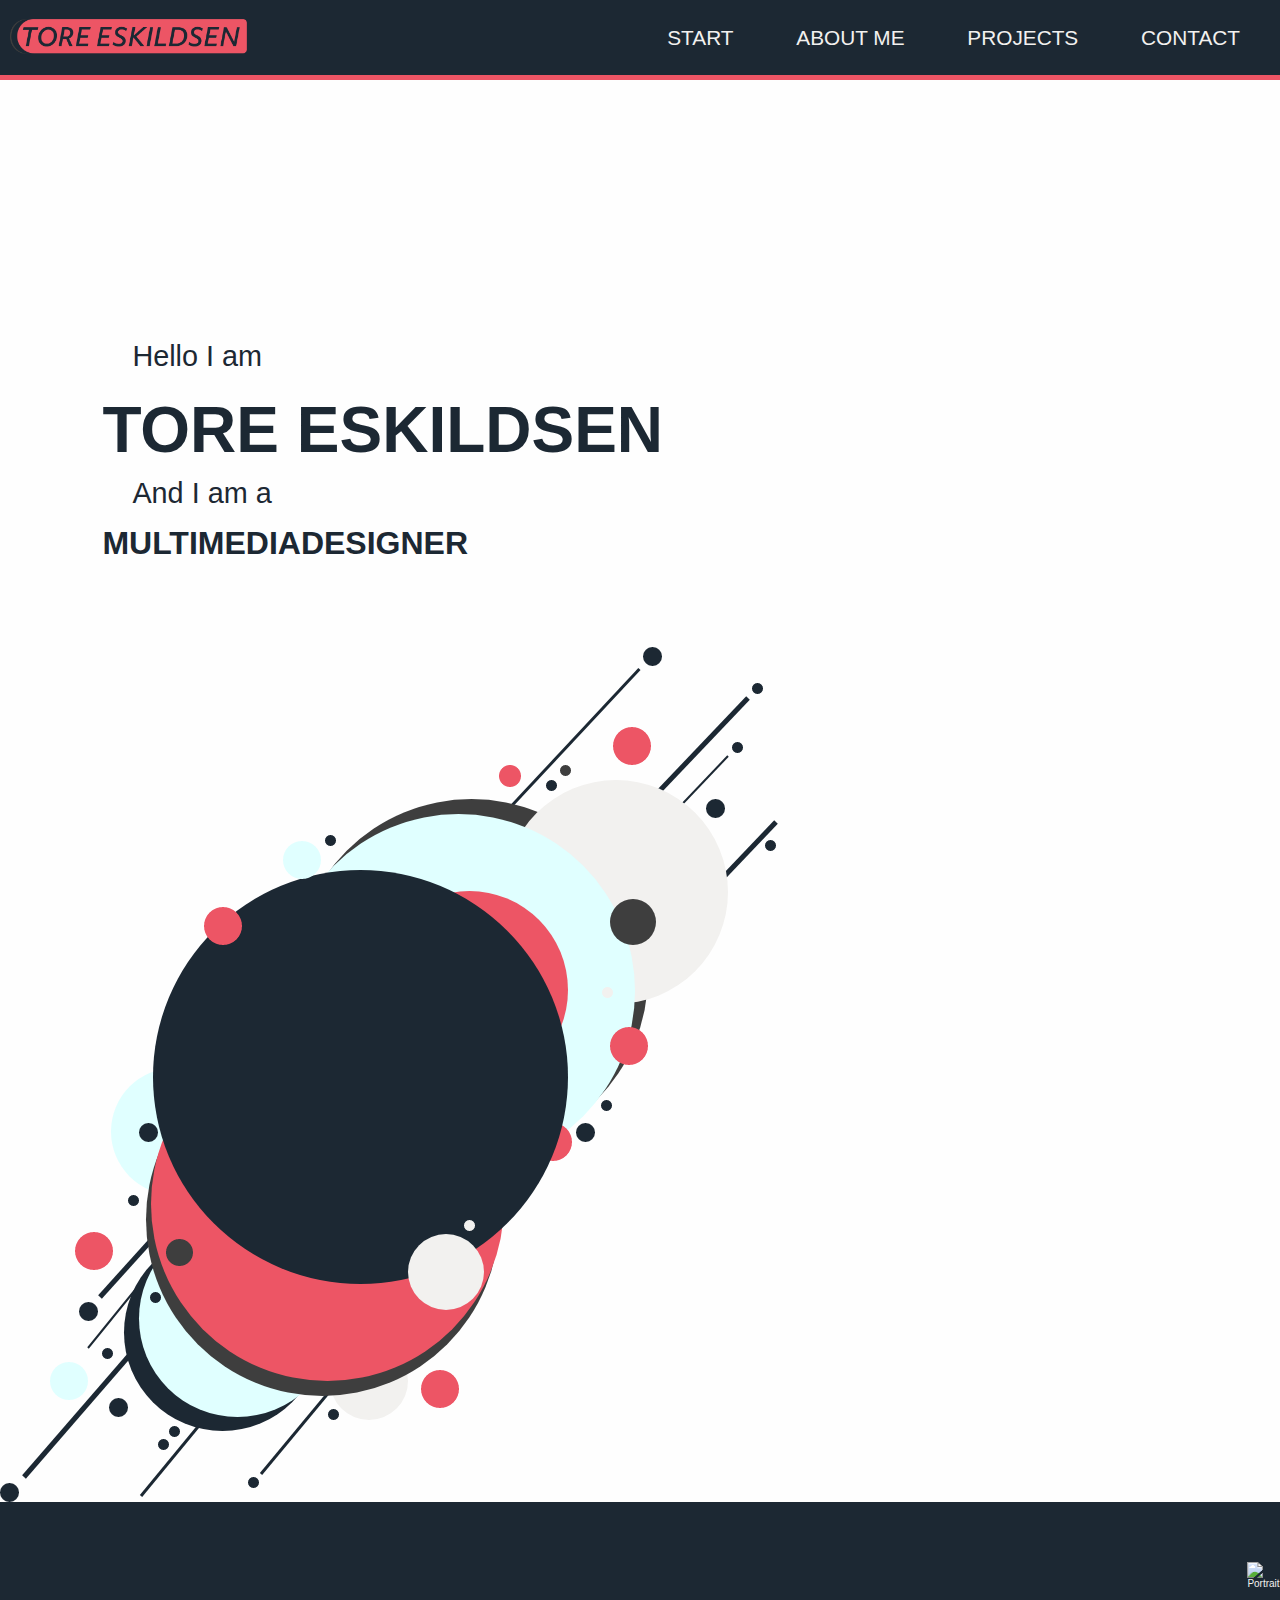
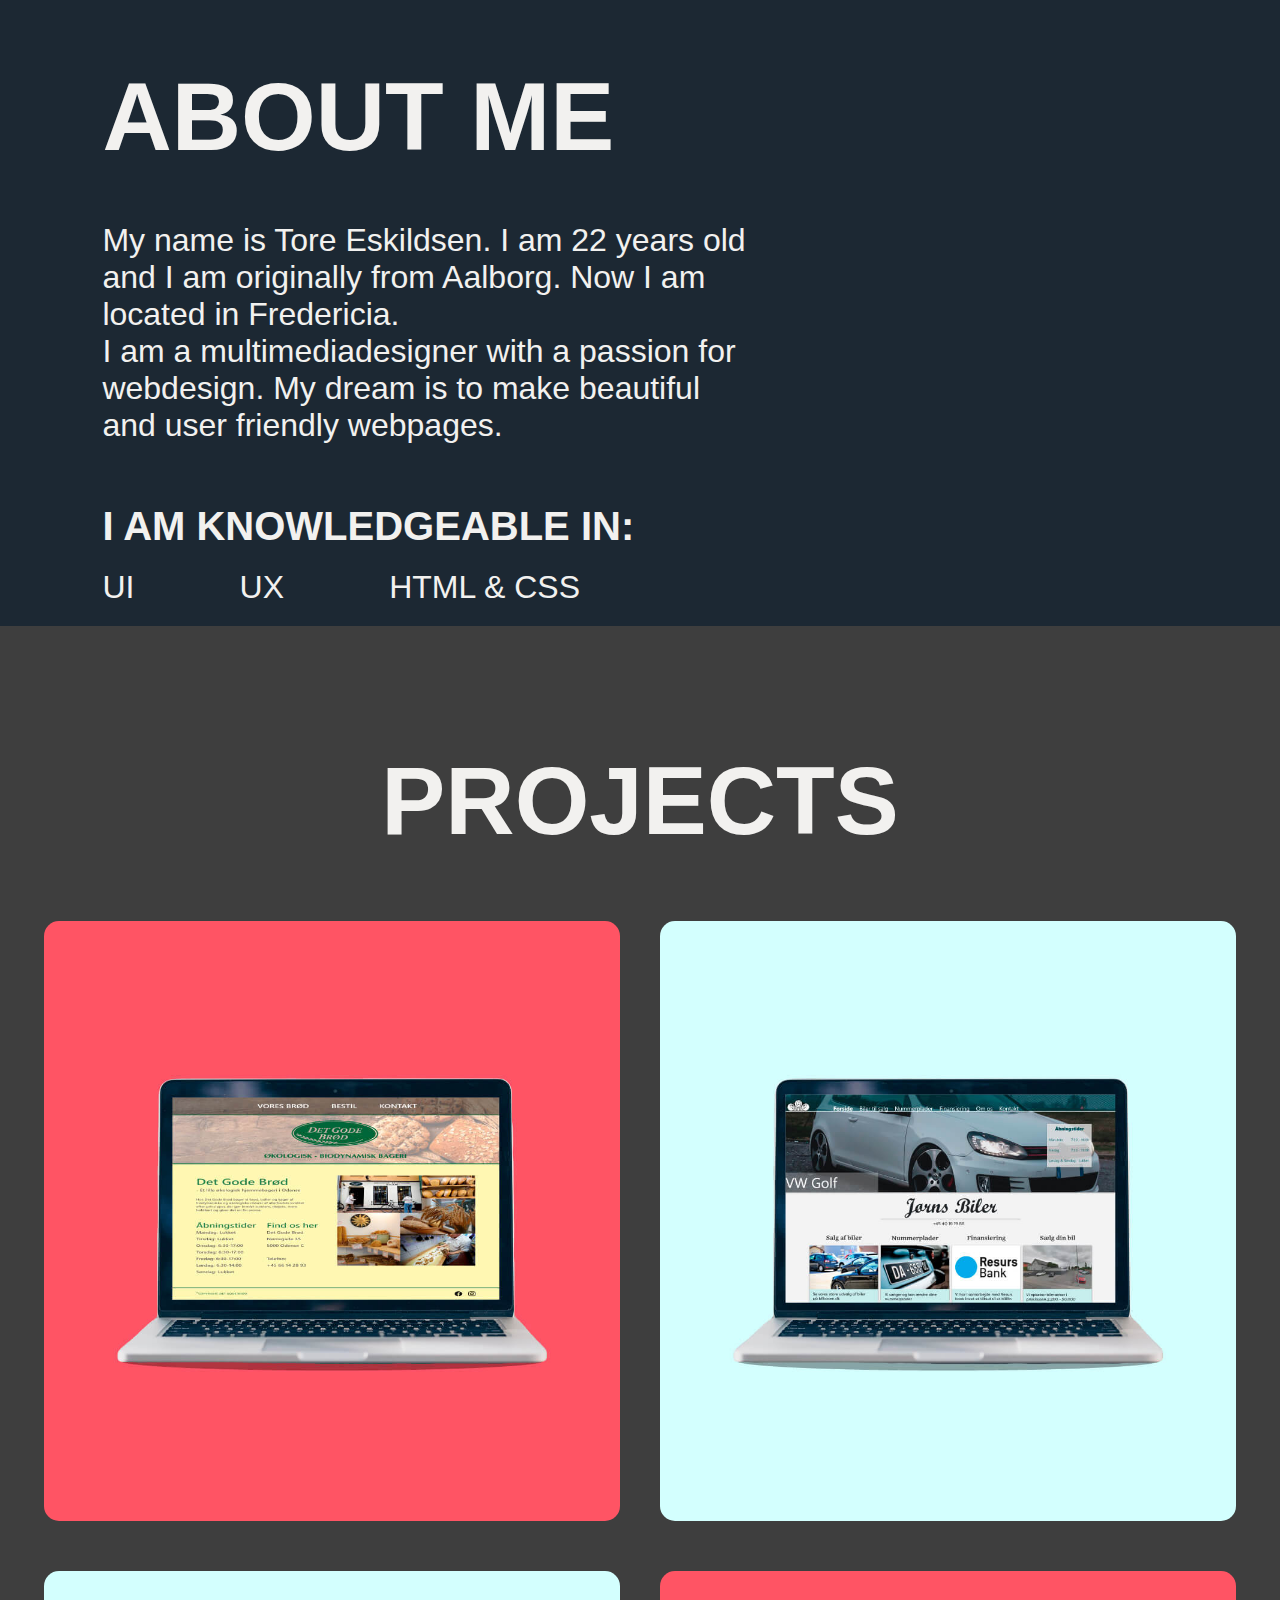
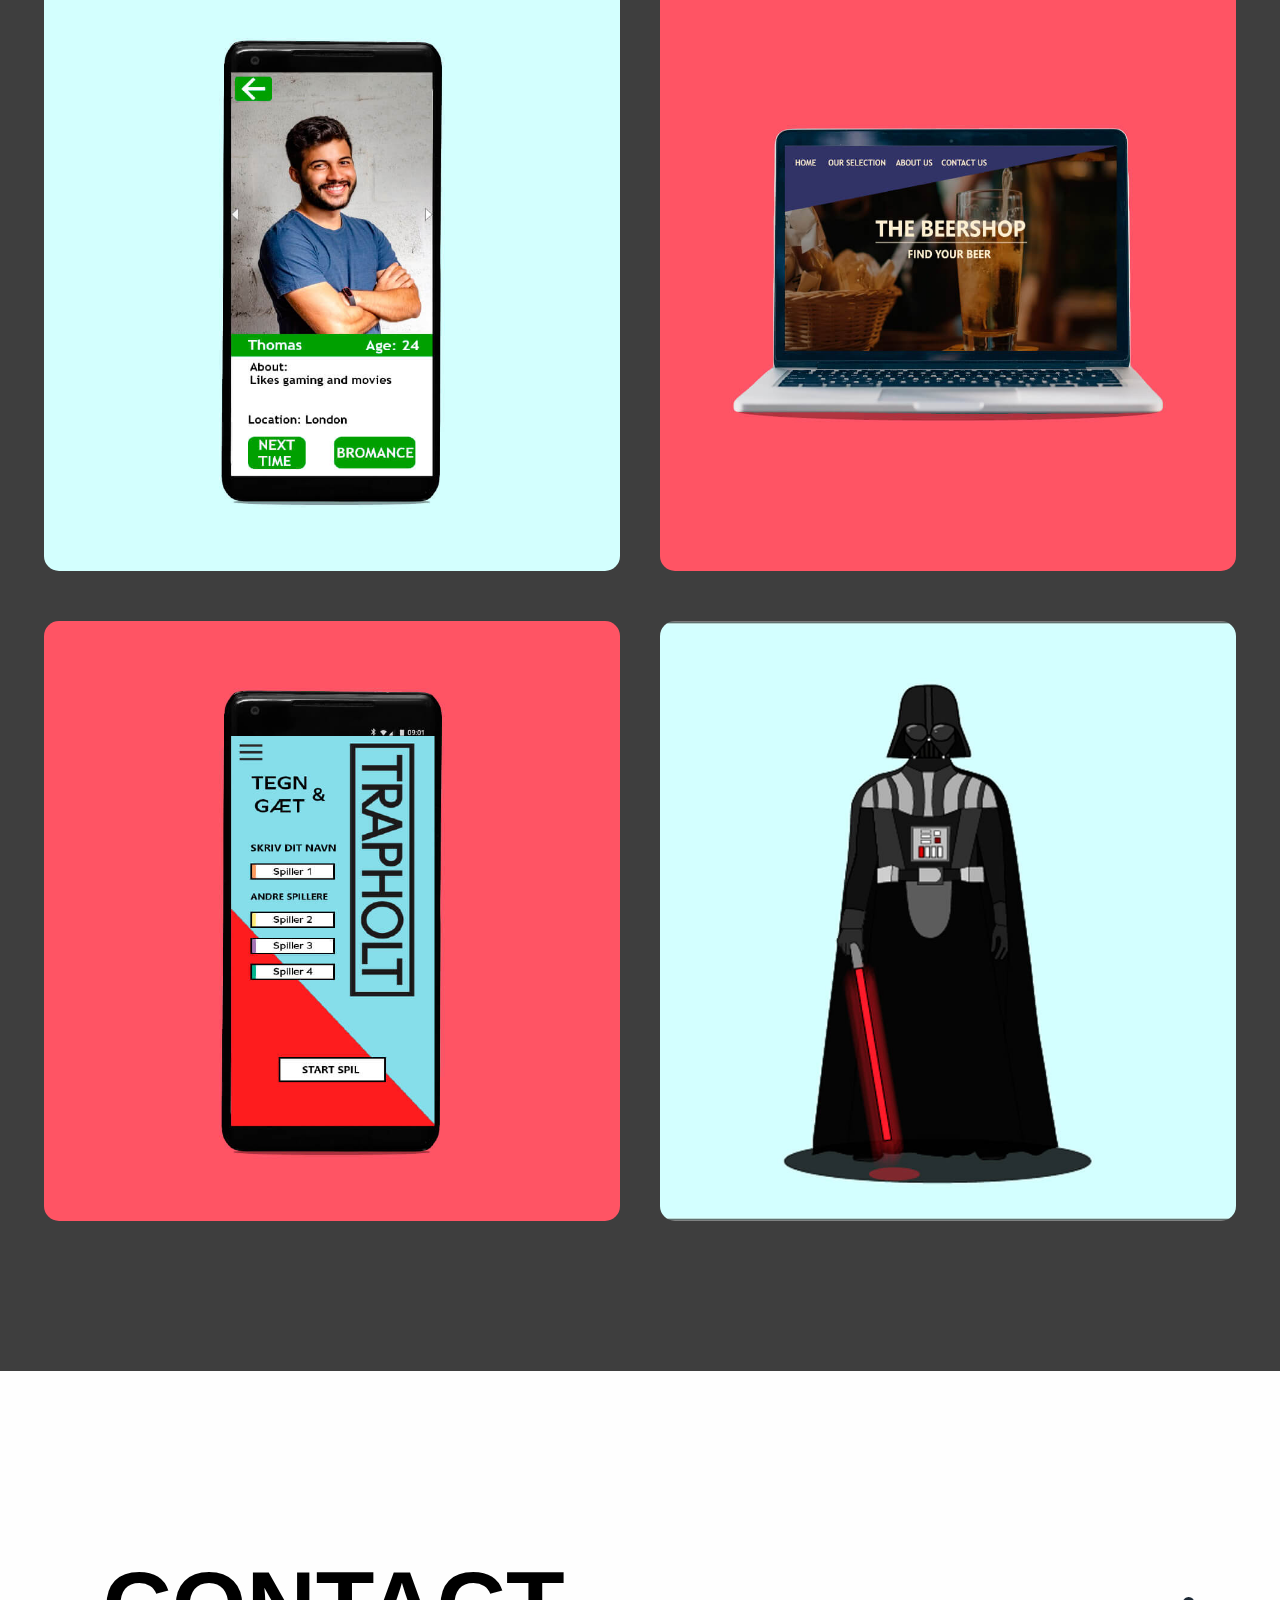
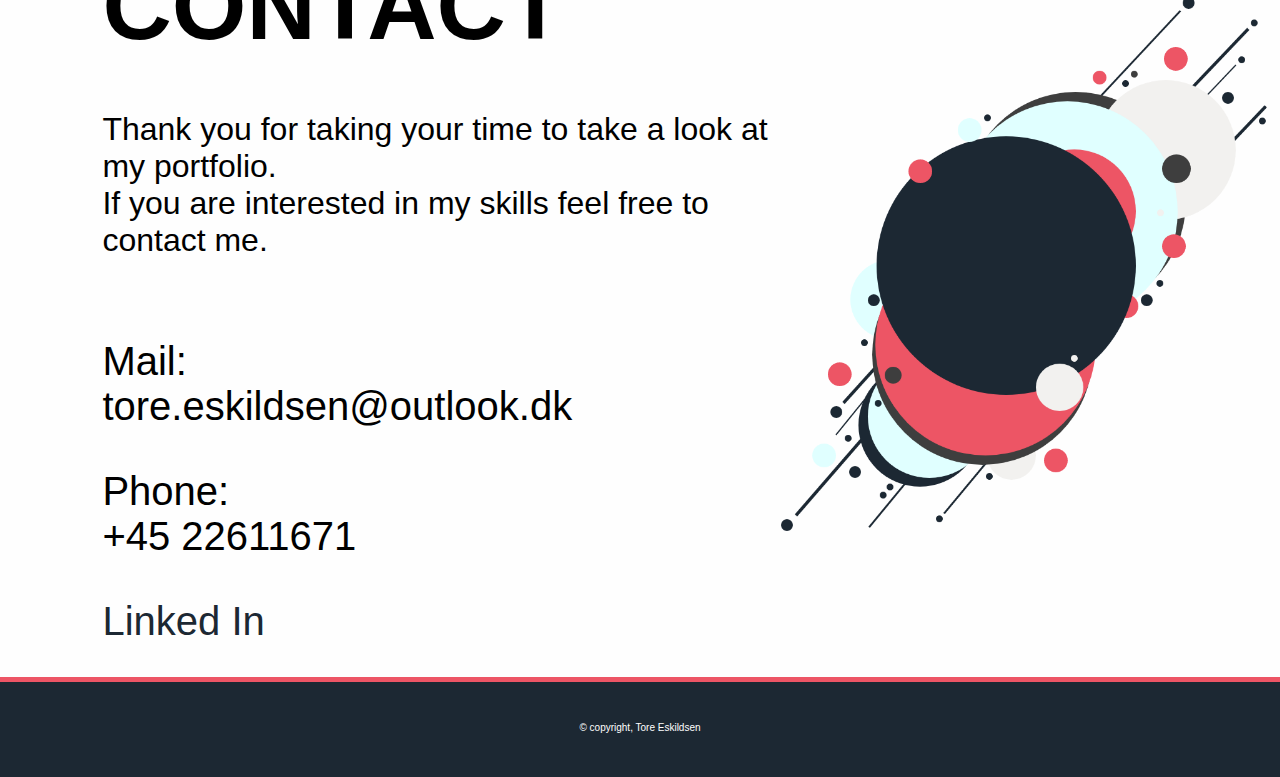
==== commit 36f33b3f: "rettelser i tekst i about me" ====
--- a/index.html
+++ b/index.html
@@ -44,8 +44,8 @@
         <section id="about" class="about-flex-container">
           <div class="about-item">
             <h2 class="about-me">ABOUT ME</h2>
-            <p class="about-text">My name is Tore Eskildsen. I am 22 years old and I am originally from Aalborg. Now I am located in Fredericia.
-            I am a multimediadesigner with a passion for webdesign.My dream is to make beautiful and user friendly webpages.</p>
+            <p class="about-text">My name is Tore Eskildsen. I am 22 years old and I am originally from Aalborg. Now I am located in Fredericia. <br>
+            I am a multimediadesigner with a passion for webdesign. My dream is to make beautiful and user friendly webpages.</p>
             <h3>I AM KNOWLEDGEABLE IN:</h3>
             <ul class="competences">
               <li>UI</li>
--- a/style.css
+++ b/style.css
@@ -95,7 +95,6 @@
 }
 
 .intro {
-  /*border: 1px solid deeppink;*/
   color: #1c2833;
   padding-top: 20rem;
   padding-left: 8vw;
@@ -116,12 +115,11 @@
 
 p.intro_paragraph {
   margin: 10px 0;
-  font-size: 1.5rem;
+  font-size: 1.8rem;
   padding-left: 30px;
 }
 
 .illustration{
-/*  border: 1px solid deeppink; */
   height: auto;
   width: auto;
   padding-top: 80px;
@@ -182,7 +180,6 @@
 .imgportrait {
   width: 100%;
   position: relative;
-  top: 26%;
   left: 5%;
 }
 
@@ -229,17 +226,20 @@
 .flex-item1 {
   background: url(images/examples-optimzed/frontpage/det-gode-broed.jpg);
   background-size: cover;
+  background-position: center;
   width: 100%;
   min-width: 250px;
   height: 600px;
   min-height: 300px;
   flex-basis: 45%;
   margin: 25px 20px;
+  border-radius: 15px;
 }
 
 .image_overlay {
   height: 100%;
   background: rgba(0, 0, 0, 0.6);
+  border-radius: 15px;
   backdrop-filter: blur(5px);
   color: white;
   display: flex;
@@ -277,50 +277,59 @@
 .flex-item2 {
   background: url(images/examples-optimzed/frontpage/joerns-biler.jpg);
   background-size: cover;
+  background-position: center;
   width: 100%;
   min-width: 250px;
   height: 600px;
   min-height: 300px;
   flex-basis: 45%;
   margin: 25px 20px;
+  border-radius: 15px;
 }
 
 .flex-item3 {
   background: url(images/examples-optimzed/frontpage/bromancer.jpg);
   background-size: cover;
+  background-position: center;
   width: 100%;
   min-width: 250px;
   height: 600px;
   min-height: 300px;
   flex-basis: 45%;
   margin: 25px 20px;
+  border-radius: 15px;
 }
 
 .flex-item4 {
   background: url(images/examples-optimzed/frontpage/your-beer.jpg);
   background-size: cover;
+  background-position: center;
   width: 100%;
   min-width: 250px;
   height: 600px;
   min-height: 300px;
   flex-basis: 45%;
   margin: 25px 20px;
+  border-radius: 15px;
 }
 
 .flex-item5 {
   background: url(images/examples-optimzed/frontpage/trapholt.jpg);
   background-size: cover;
+  background-position: center;
   width: 100%;
   min-width: 250px;
   height: 600px;
   min-height: 300px;
   flex-basis: 45%;
   margin: 25px 20px;
+  border-radius: 15px;
 }
 
 .flex-item6 {
   background: url(images/examples-optimzed/frontpage/vader.jpg);
   background-size: cover;
+  background-position: center;
   width: 100%;
   min-width: 250px;
   height: 600px;
@@ -328,6 +337,7 @@
   flex-basis: 45%;
   margin: 25px 20px;
   margin-bottom: 150px;
+  border-radius: 15px;
 }
 
 /*............Contact...........*/
@@ -366,6 +376,7 @@
   flex-direction: column;
   align-items: flex-start;
   font-size: 2.5rem;
+  padding-bottom: 5%;
 }
 ul.contact-list>li {
   padding-top: 40px;
@@ -512,15 +523,18 @@
 
   h1.name {
     font-size: 20px;
+    padding-left: 15vw;
   }
 
   p.intro_paragraph {
     font-size: 16px;
+    padding-left: 25vw;
   }
 
   h2.intro_h2 {
     font-size: 18px;
     margin-bottom: 60px;
+    padding-left: 15vw;
   }
   .about-flex-container {
     flex-wrap: wrap;
@@ -529,25 +543,33 @@
   /*.........about me..........*/
   h2.about-me {
     font-size: 2.5rem;
+    text-align: center;
   }
 
   p.about-text {
     font-size: 1rem;
+    width: 100%;
+    padding-right: 5vw;
   }
 
   h3 {
     font-size: 1rem;
-  }
+    text-align: center;
+  }
+
   ul.competences li{
     display: block;
+    font-size: 1rem;
+    text-align: center;
   }
 
   .imgportrait {
     position: relative;
-    left: 20%;
+    left: 18%;
     top: 0%;
     width: 80%;
   }
+
   /*.........Projects..........*/
   .projects h1 {
     font-size: 40px;
@@ -573,15 +595,21 @@
   /*.........Contact..........*/
   h2.contact-heading {
     font-size: 40px;
+    text-align: center;
+    padding-left: 14vw;
   }
 
   p.contact-text {
     font-size: 20px;
     word-wrap: break-word;
+    margin-left: 14vw;
+    width: 100%;
   }
 
   ul.contact-list {
     font-size: 20px;
+    margin-left: 14vw;
+    min-width: 100%;
   }
 
   .imgcontactillustration {
@@ -620,7 +648,6 @@
   .imgportrait {
     position: relative;
     left: 10%;
-    top: 11%;
     width: 100%;
   }
 }
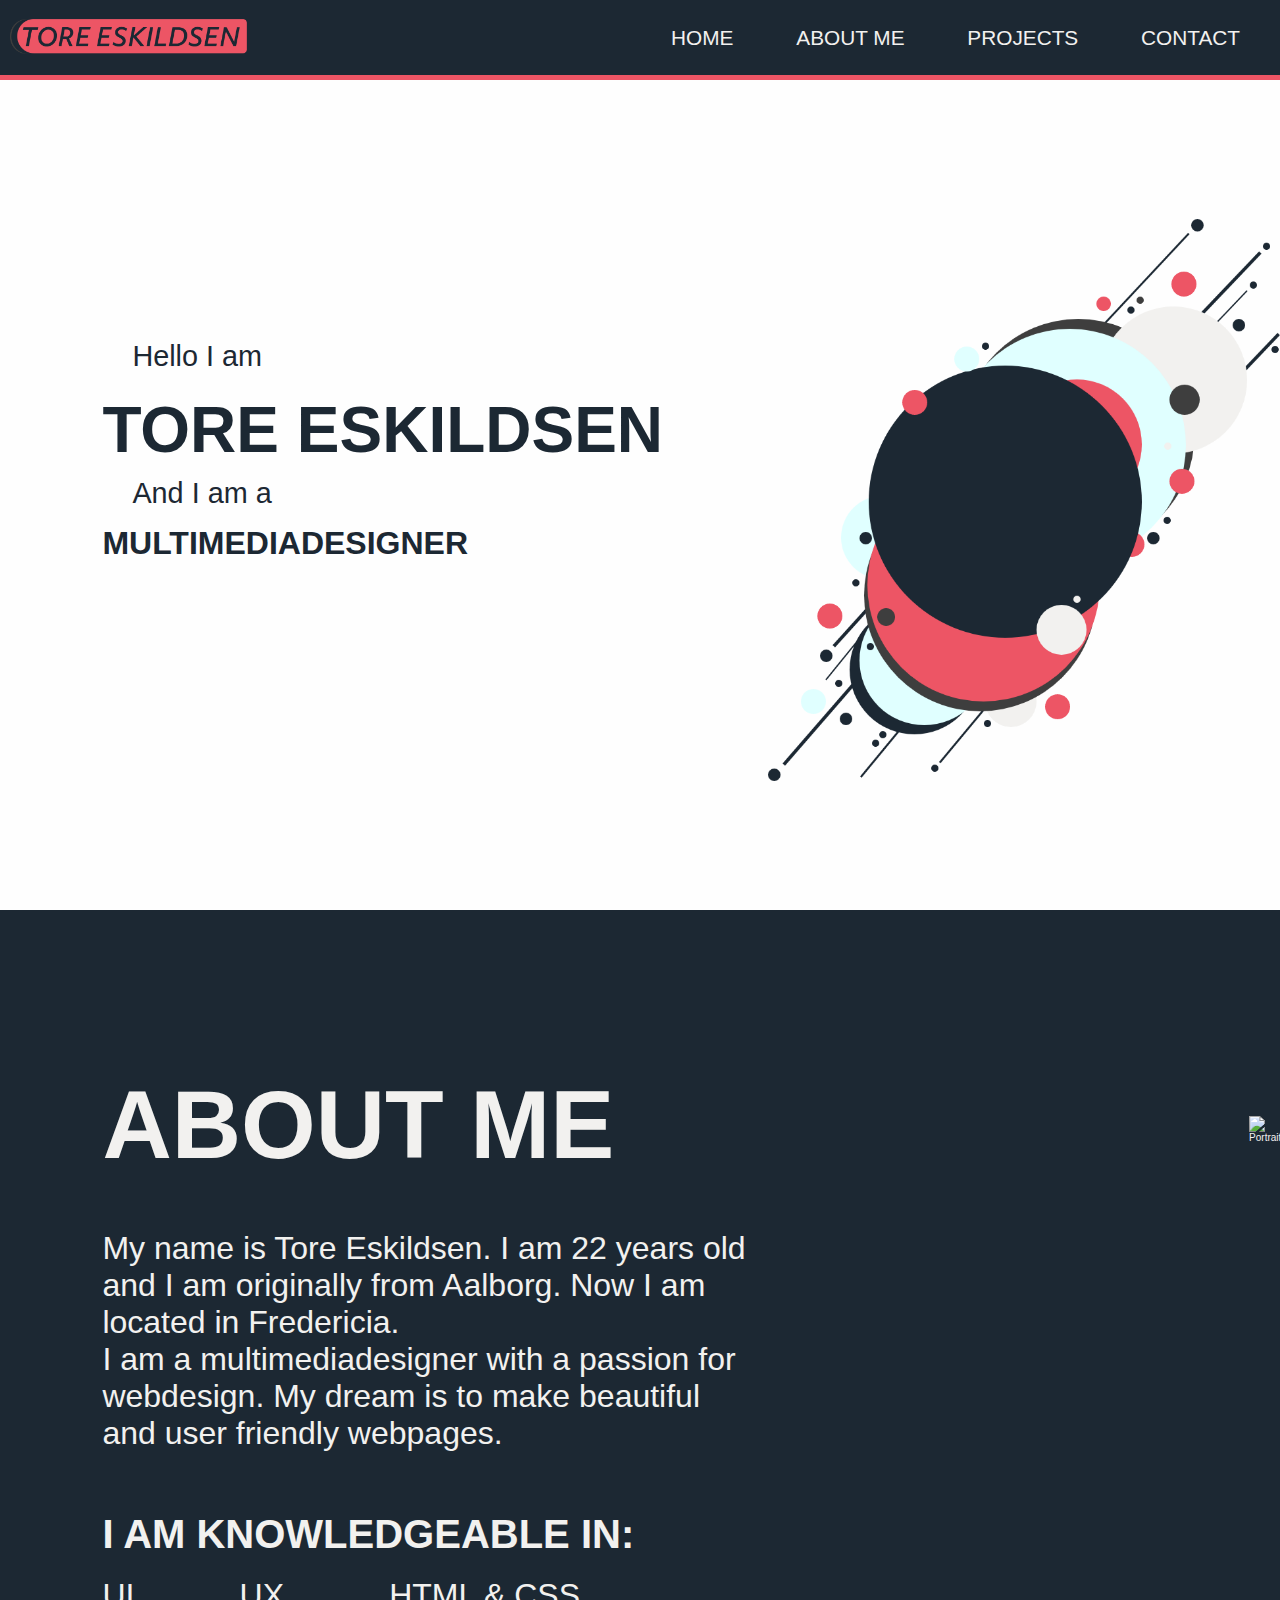
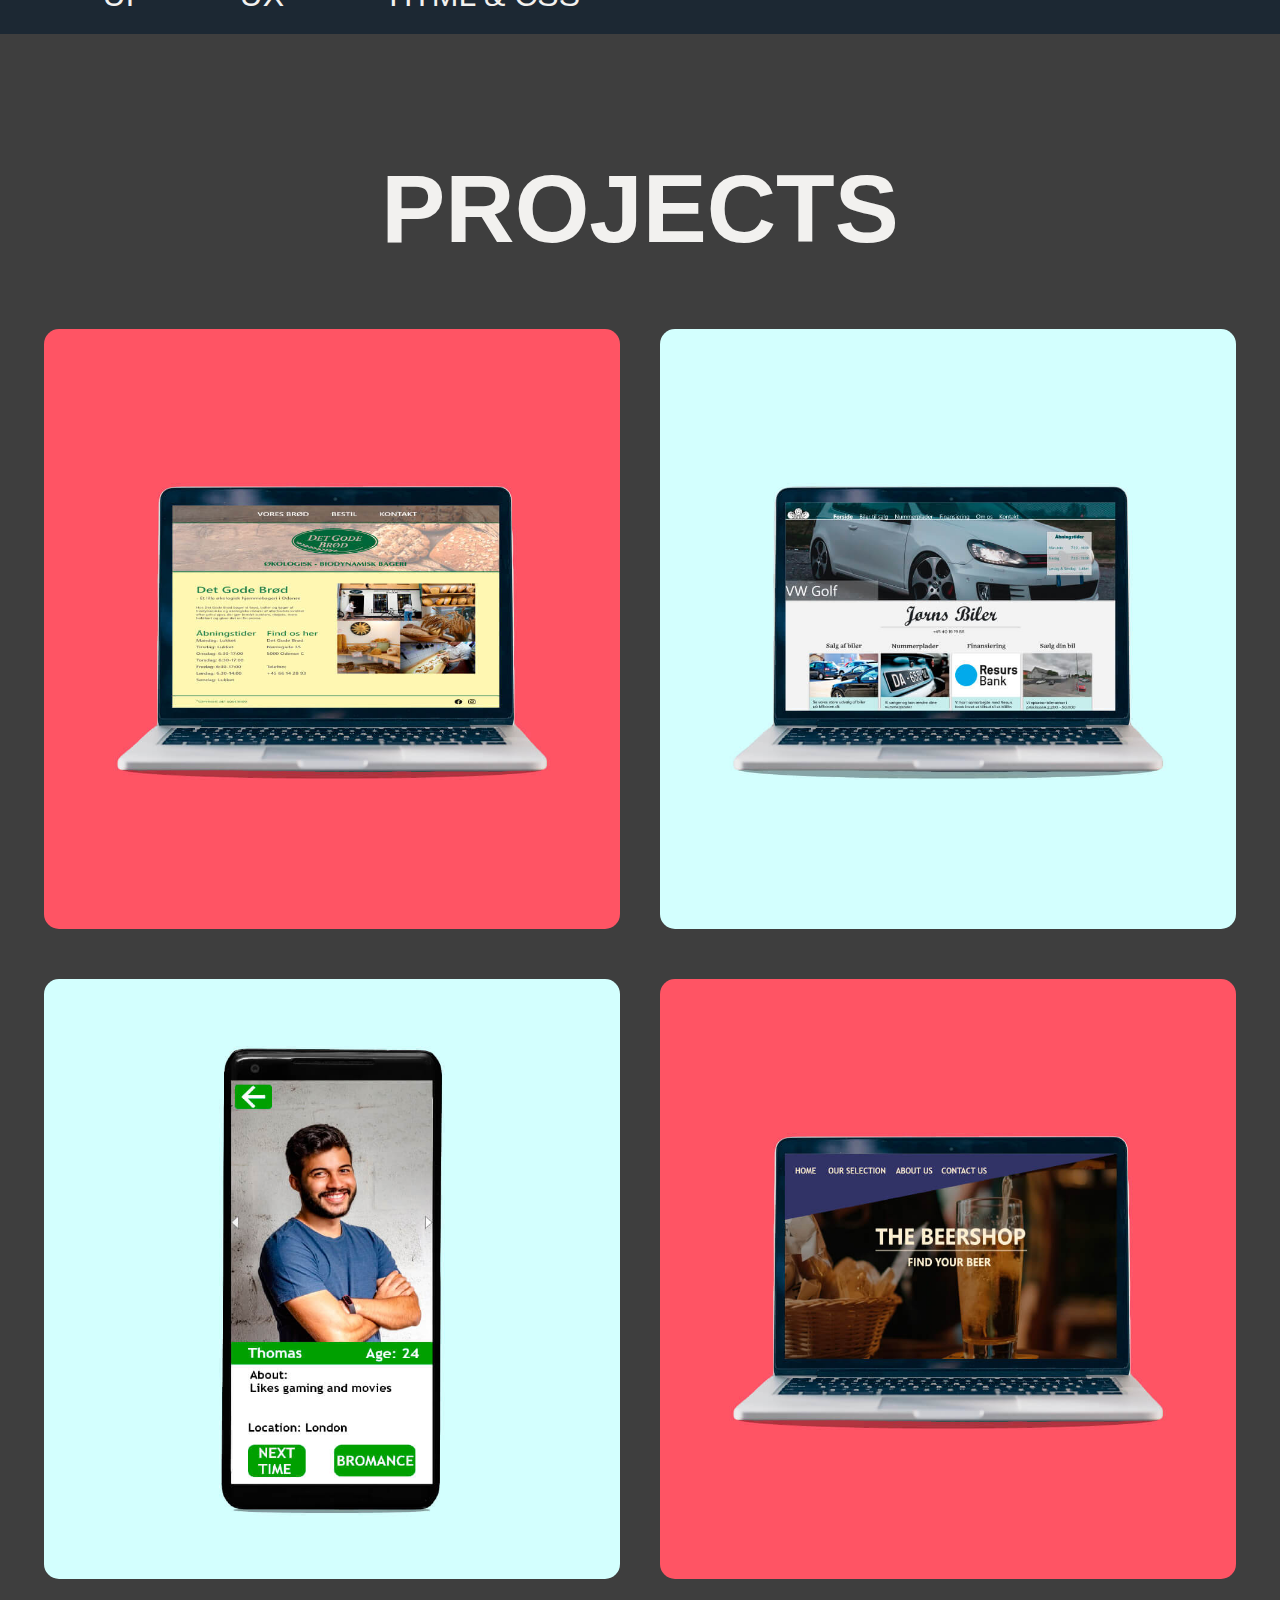
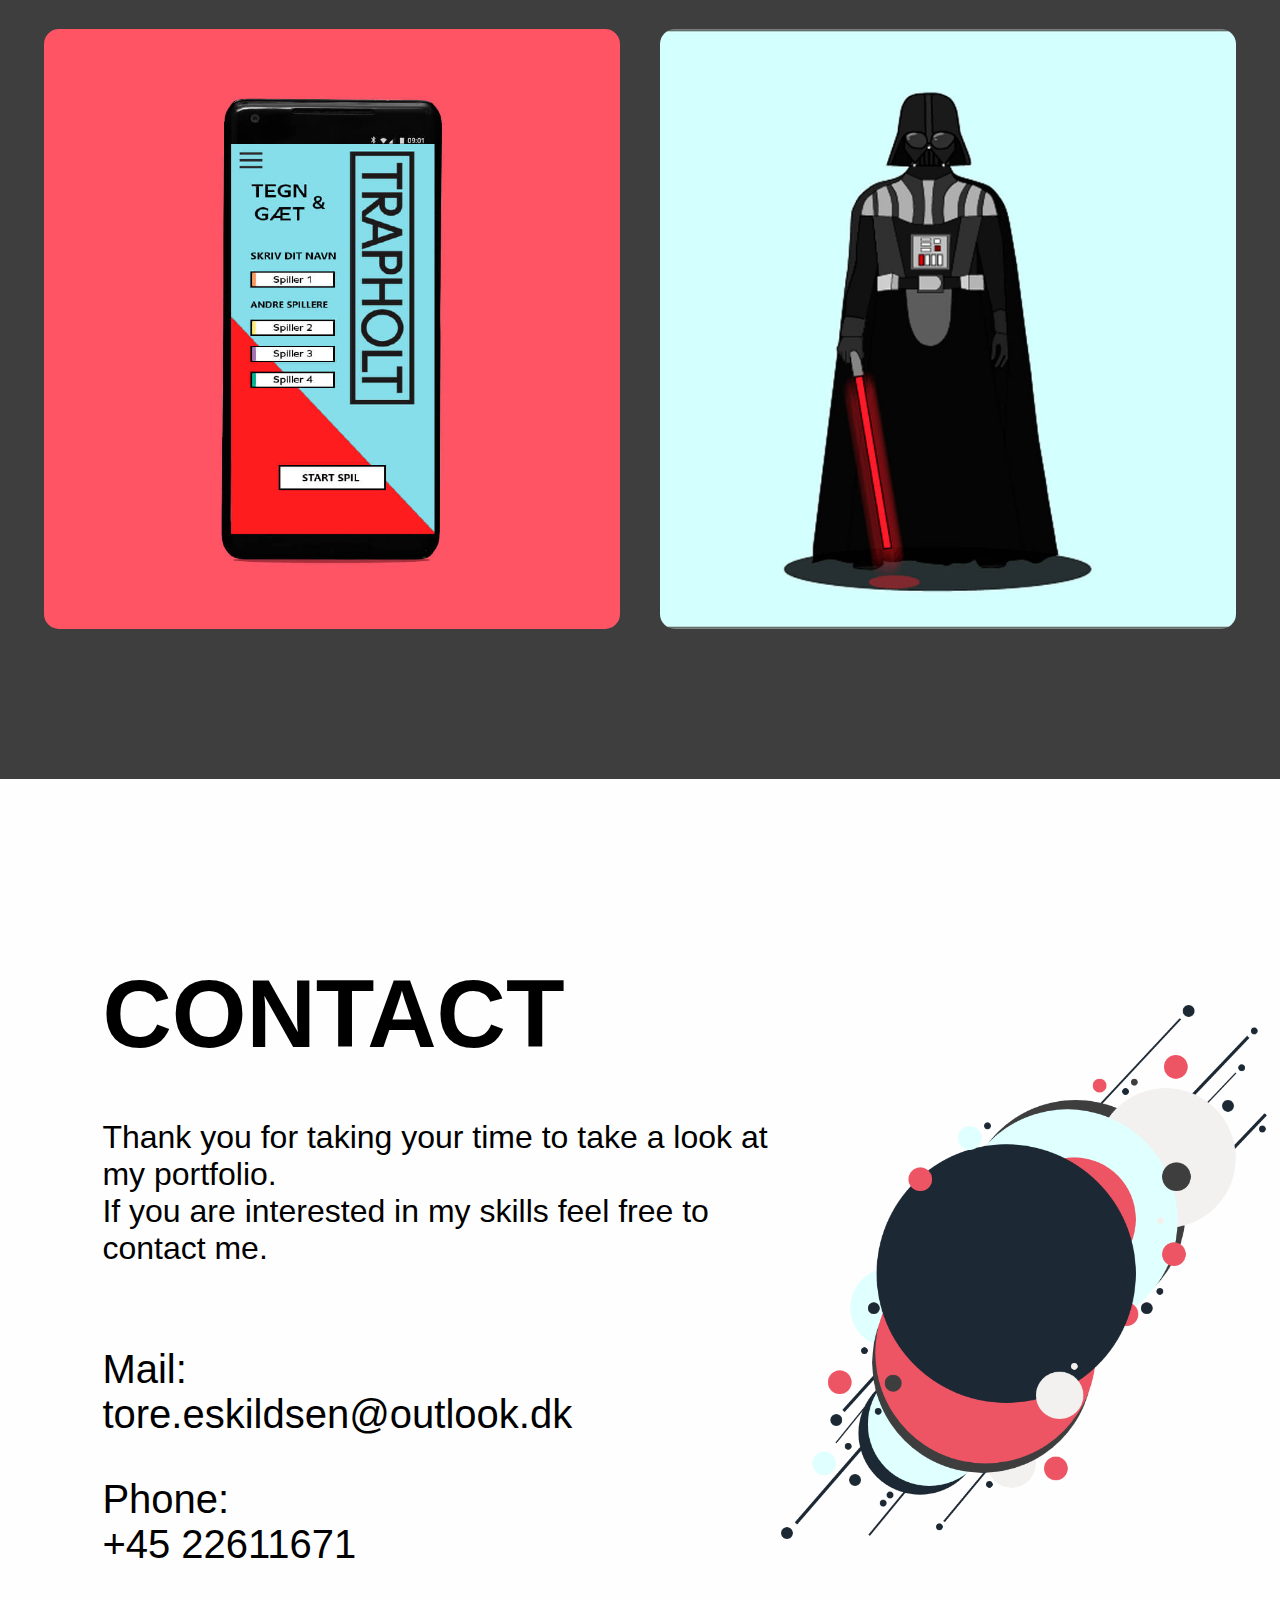
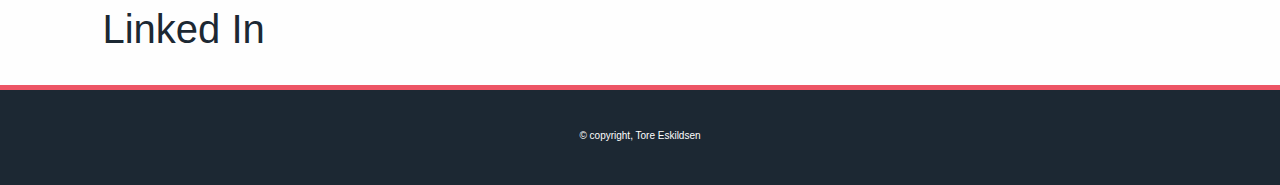
==== commit 36be226b: "imgportrait more responsive + changed start to home in header" ====
--- a/index.html
+++ b/index.html
@@ -3,7 +3,7 @@
   <head>
     <meta charset="utf-8">
     <meta name="viewport" content="width=device-width, initial-scale=1.0">
-    <title>Præsentationsportfolio</title>
+    <title>Portfolio</title>
     <link rel="stylesheet" href="style.css">
     <link rel="stylesheet" href="https://use.typekit.net/seh1dmc.css">
   </head>
@@ -19,7 +19,7 @@
           </a>
         </div>
         <ul>
-          <li><a href="#home">start</a></li>
+          <li><a href="#home">home</a></li>
           <li><a href="#about">about me</a></li>
           <li><a href="#projects">projects</a></li>
           <li><a href="#contact">contact</a></li>
--- a/style.css
+++ b/style.css
@@ -99,6 +99,7 @@
   padding-top: 20rem;
   padding-left: 8vw;
   min-height: 100%;
+  width: 60%;
   vertical-align: middle;
 }
 
@@ -121,7 +122,7 @@
 
 .illustration{
   height: auto;
-  width: auto;
+  width: 40%;
   padding-top: 80px;
   object-fit: contain;
 }
@@ -651,3 +652,43 @@
     width: 100%;
   }
 }
+@media screen and (max-width:1300px) {
+  .imgportrait {
+    position: relative;
+    top: 22%;
+    left: 10%;
+    width: 100%;
+  }
+}
+@media screen and (max-width:1200px) {
+  .imgportrait {
+    position: relative;
+    top: 30%;
+    left: 10%;
+    width: 100%;
+  }
+}
+@media screen and (max-width:1100px) {
+  .imgportrait {
+    position: relative;
+    top: 40%;
+    left: 10%;
+    width: 100%;
+  }
+}
+@media screen and (max-width:1000px) {
+  .imgportrait {
+    position: relative;
+    top: 50%;
+    left: 10%;
+    width: 100%;
+  }
+}
+@media screen and (max-width:900px) {
+  .imgportrait {
+    position: relative;
+    top: 60%;
+    left: 10%;
+    width: 100%;
+  }
+}
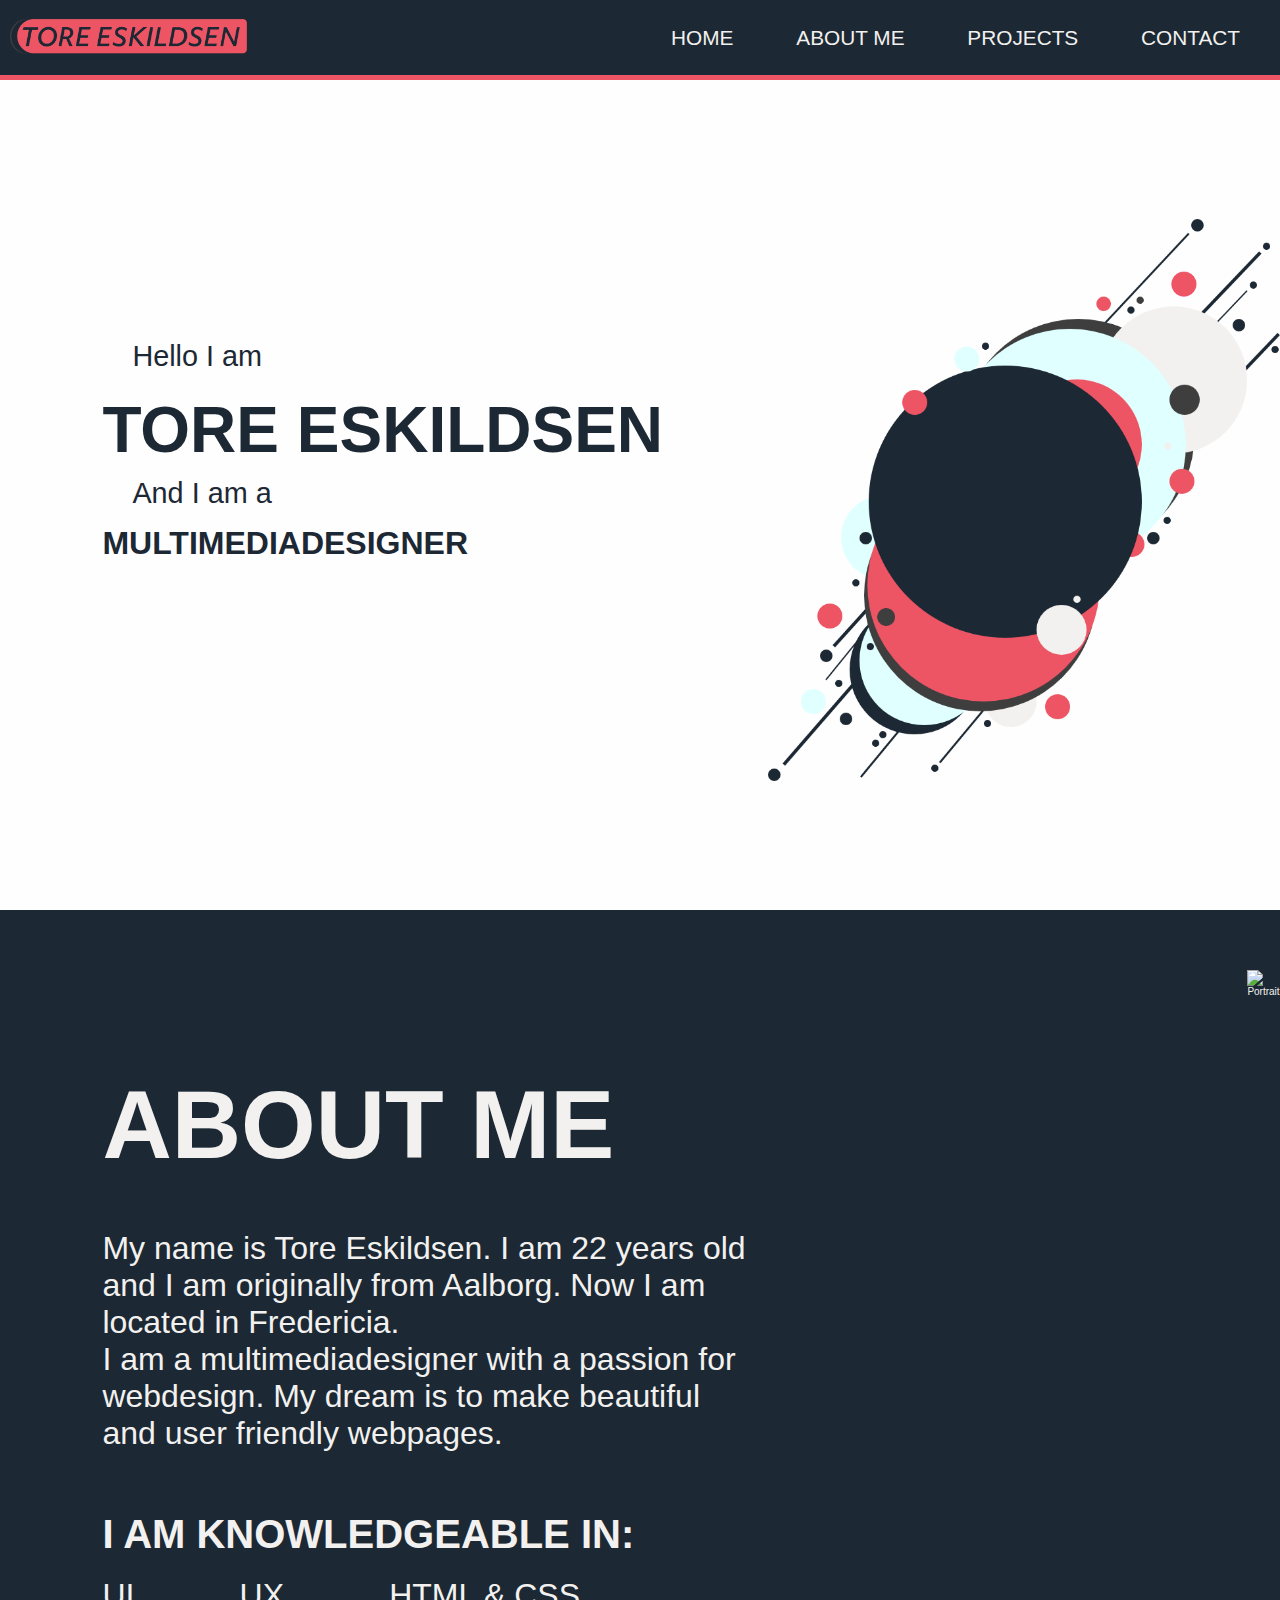
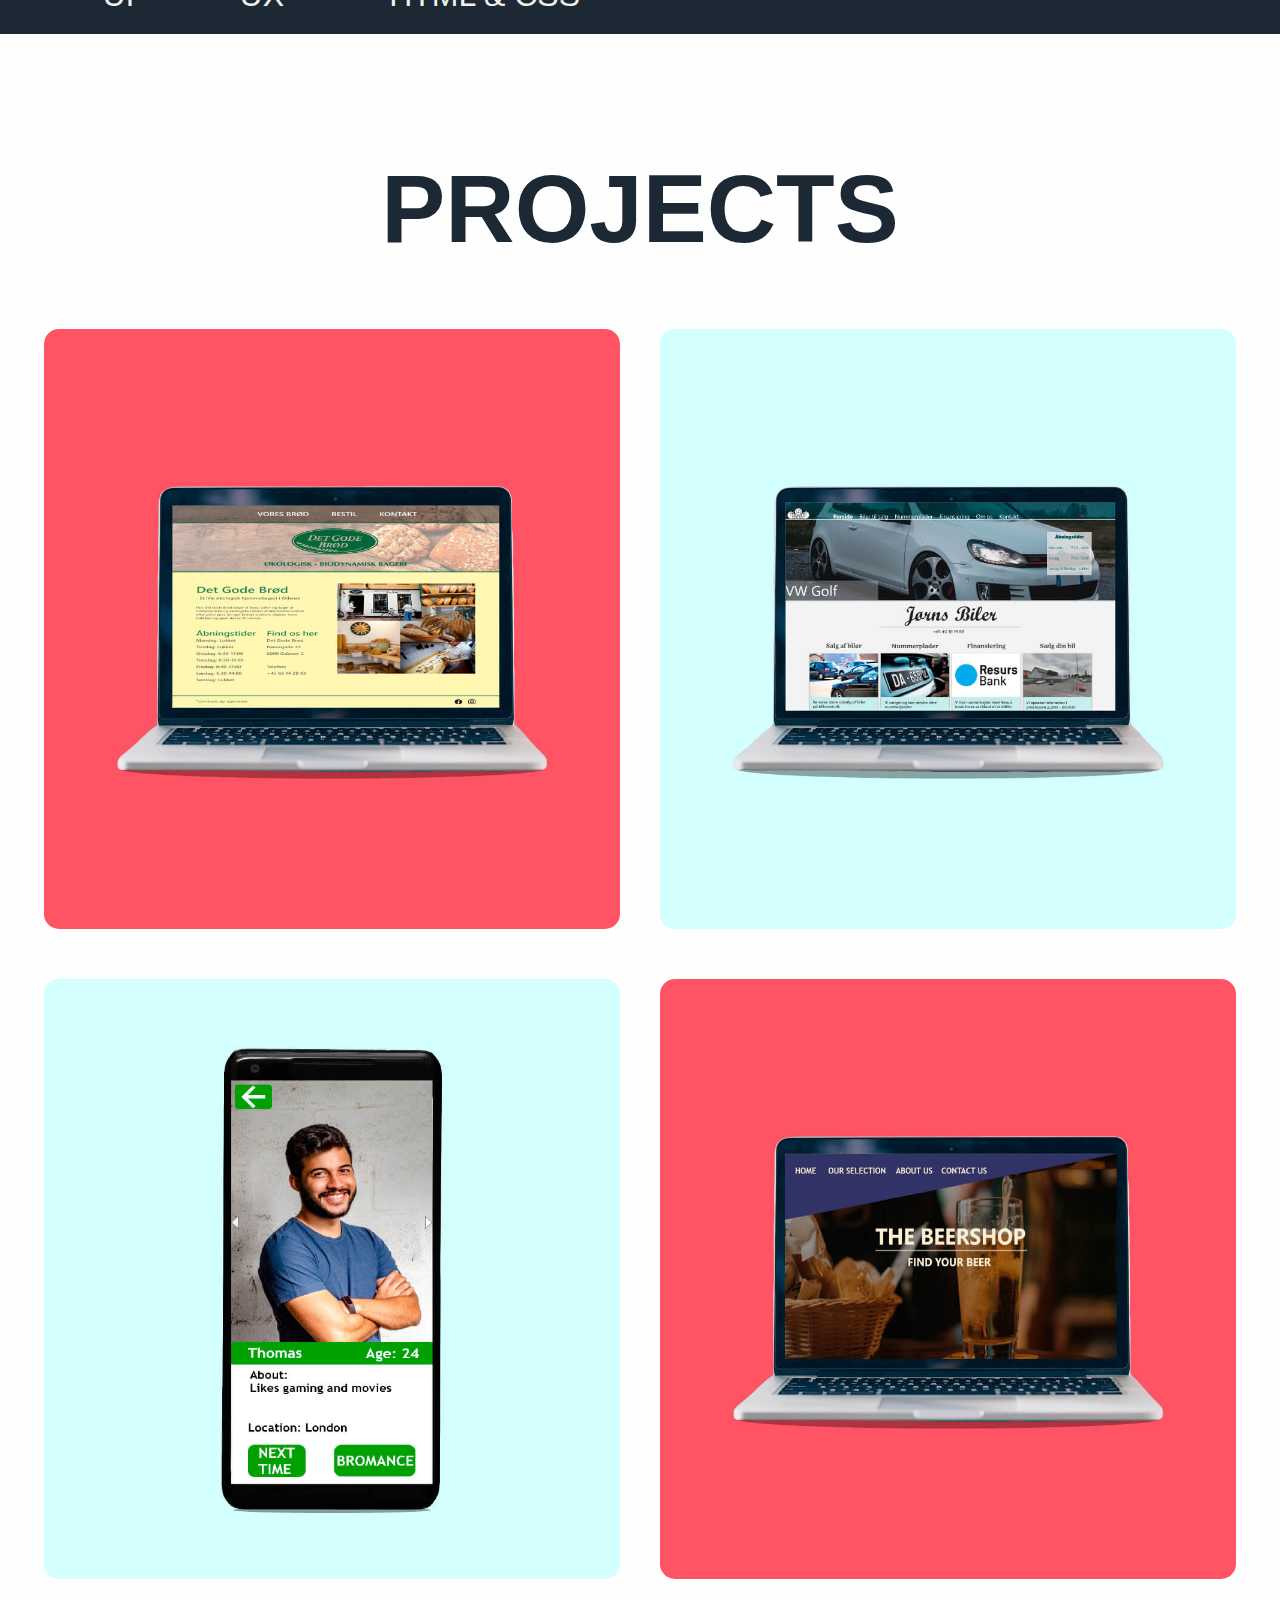
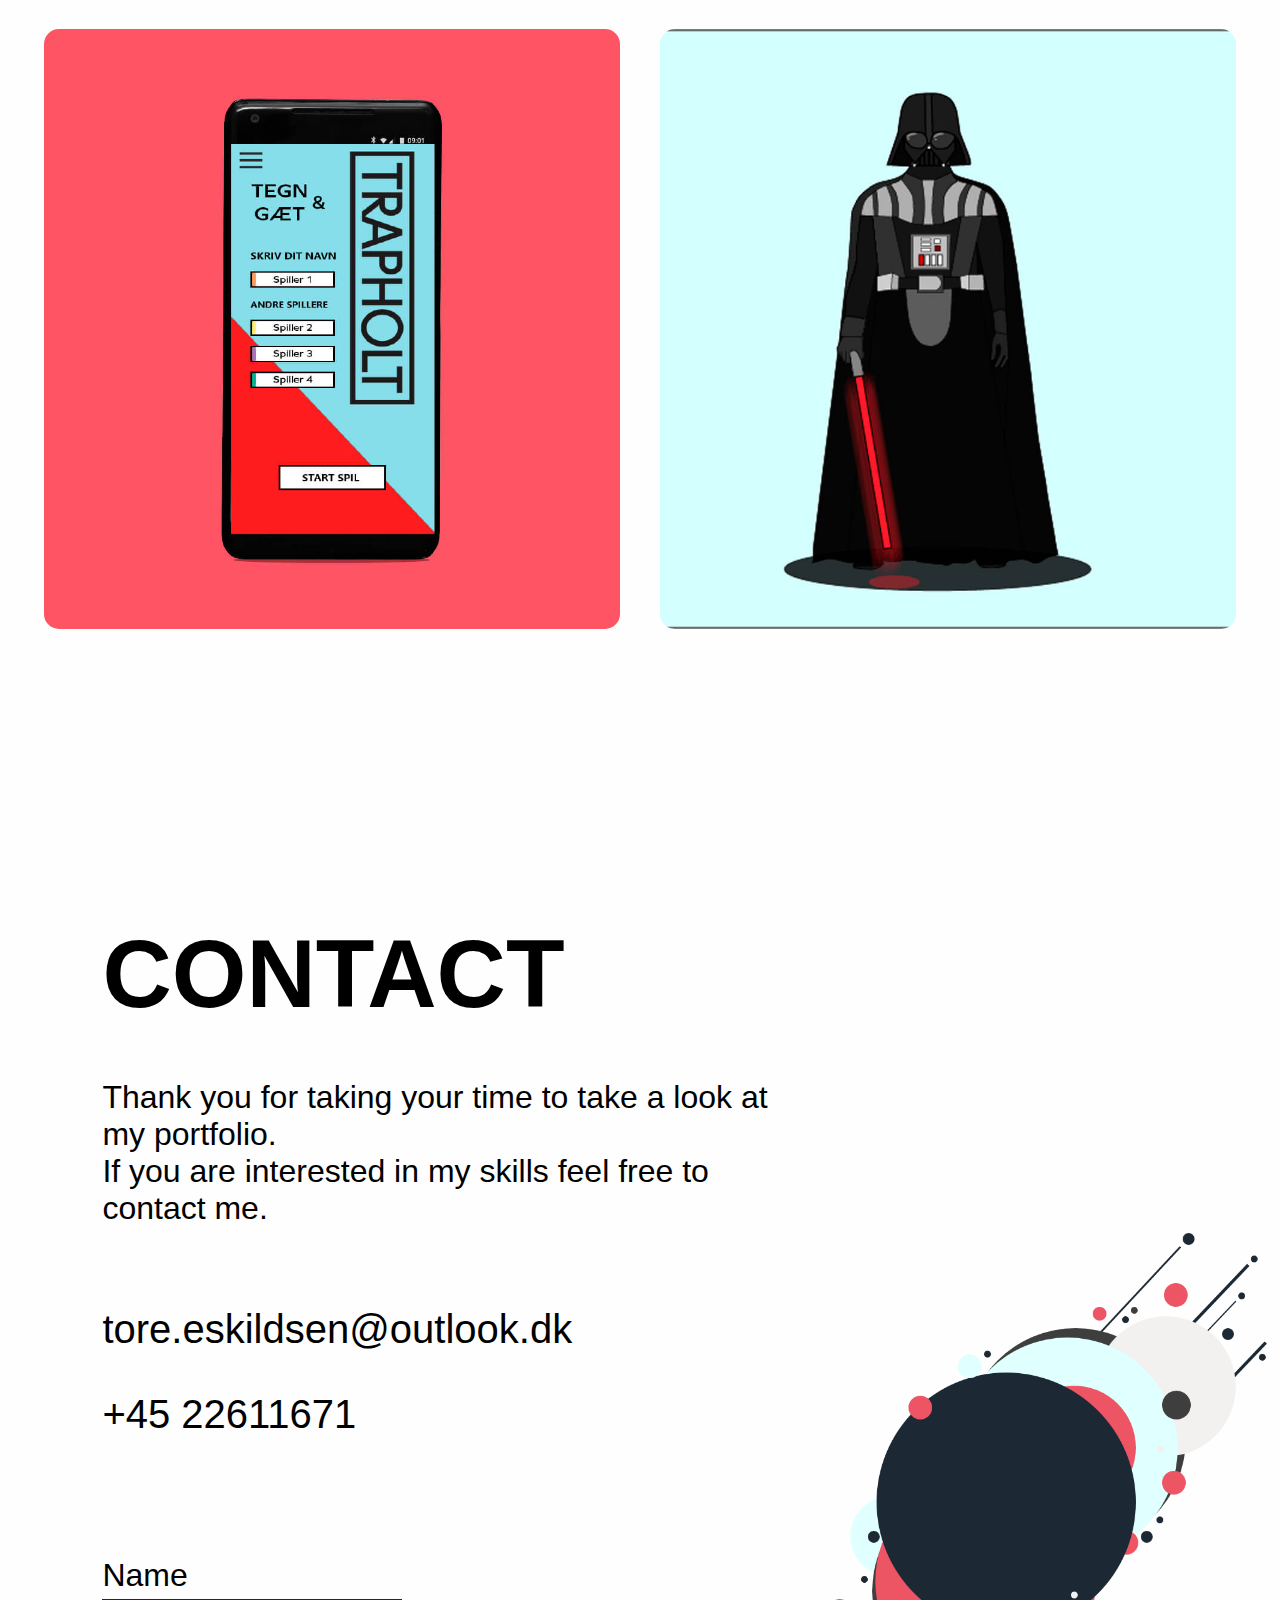
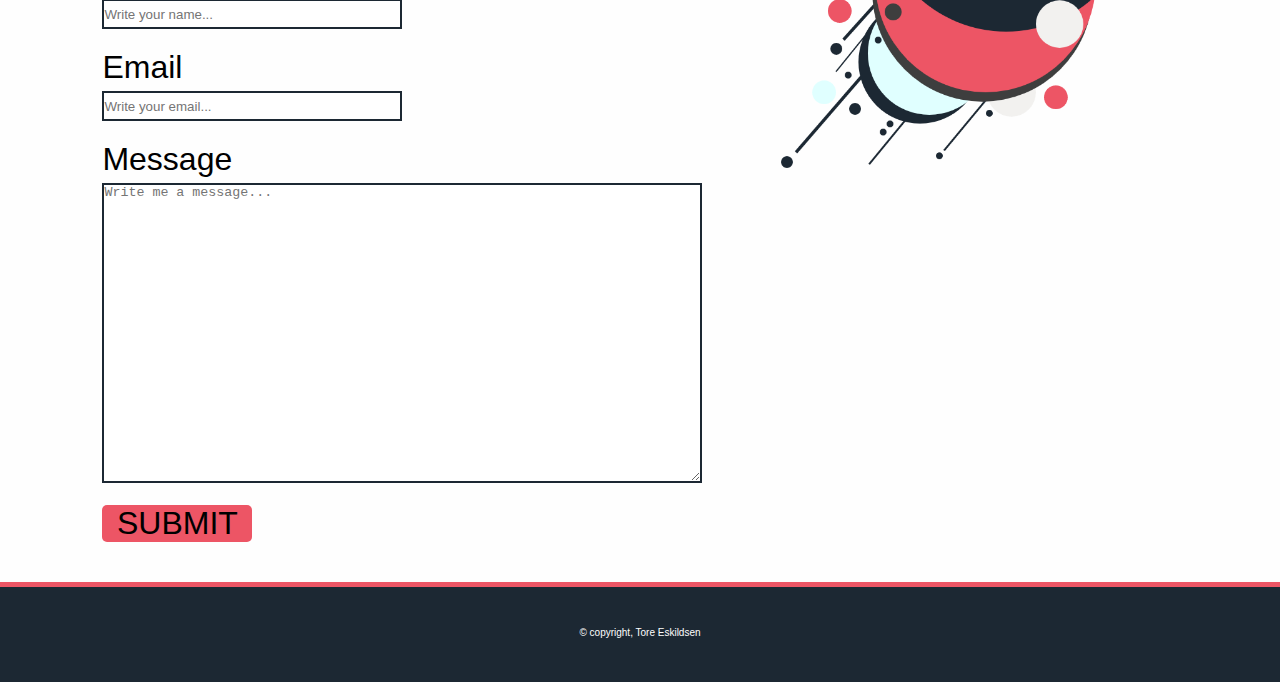
==== commit 7d460901: "form, design changes" ====
--- a/index.html
+++ b/index.html
@@ -4,8 +4,10 @@
     <meta charset="utf-8">
     <meta name="viewport" content="width=device-width, initial-scale=1.0">
     <title>Portfolio</title>
+    <script src="https://kit.fontawesome.com/bd8605f5df.js" crossorigin="anonymous"></script>
     <link rel="stylesheet" href="style.css">
     <link rel="stylesheet" href="https://use.typekit.net/seh1dmc.css">
+    <link rel="stylesheet" href="https://use.typekit.net/pwb1pou.css">
   </head>
 
   <body>
@@ -124,10 +126,21 @@
             <h2 class="contact-heading">CONTACT</h2>
             <p class="contact-text"> Thank you for taking your time to take a look at my portfolio. <br> If you are interested in my skills feel free to contact me.</p>
             <ul class="contact-list" >
-              <li>Mail:<br> tore.eskildsen@outlook.dk</li>
-              <li>Phone:<br>+45 22611671</li>
-              <li><a href="https://dk.linkedin.com/in/tore-eskildsen-302b47193?trk=people-guest_people_search-card">Linked In</a></li>
+              <li><i class="fas fa-at"></i>  tore.eskildsen@outlook.dk</li>
+              <li><i class="fas fa-phone"></i> +45 22611671</li>
+              <li><a href="https://www.linkedin.com/in/tore-eskildsen-302b47193/"><i class="fab fa-linkedin"></i></a></li>
             </ul>
+            <form class="" action="index.html" method="post">
+              <label for="name">Name</label> <br>
+              <input type="text" name="name" id="name" placeholder="Write your name..." required> <br>
+              <label for="email">Email</label> <br>
+              <input type="email" name="email" id="email" placeholder="Write your email..." reguired> <br>
+              <label for="message">Message</label> <br>
+              <textarea name="message" id="message" placeholder="Write me a message..."></textarea> <br>
+              <div class="contact_btn">
+                <button type="submit" name="submit">Submit</button>
+              </div>
+            </form>
           </div>
           <img class="imgcontactillustration" src="images/circle-pattern.png" alt="Circle Pattern">
         </section>
--- a/style.css
+++ b/style.css
@@ -6,7 +6,7 @@
 
 body {
   background-color: #1c2833;
-  font-family: 'objektiv-mk1', sans-serif;
+  font-family: 'graphie', sans-serif;
   font-size: 62.5%;
 }
 
@@ -19,6 +19,8 @@
 }
 
 /*.............navigationbar..............*/
+
+
 
 nav {
   position: fixed;
@@ -35,7 +37,6 @@
   flex-direction: row;
   flex-wrap: wrap;
 }
-
 nav ul li{
   display: inline-block;
   margin: 0 30px;
@@ -74,8 +75,8 @@
   display: flex;
   justify-content: center;
   align-items: center;
-  width: 237px;
-  height: 34px;
+  max-width: 237px;
+  max-height: 34px;
 }
 
 .logo img {
@@ -180,6 +181,7 @@
 */
 .imgportrait {
   width: 100%;
+  min-height: 100%;
   position: relative;
   left: 5%;
 }
@@ -194,13 +196,13 @@
 }
 
 section {
-  background-color: #3e3e3e;
+  background-color: #fefefe;
   width: 100%;
 }
 
 .projects h1{
   text-align: center;
-  color: #f2f1ef;
+  color: #1c2833;
   margin-bottom: 40px;
   font-size: 6rem;
   font-weight: 700;
@@ -345,7 +347,7 @@
 
 section#contact {
   min-height: 100vh;
-  padding-top: 80px;
+  padding-top: 40px;
 }
 
 section.contact {
@@ -370,6 +372,7 @@
 p.contact-text {
   font-size: 2rem;
   word-wrap: break-word;
+  /*margin-left: 30px;*/
 }
 
 ul.contact-list {
@@ -377,7 +380,8 @@
   flex-direction: column;
   align-items: flex-start;
   font-size: 2.5rem;
-  padding-bottom: 5%;
+  padding-bottom: 40px;
+  /*margin-left: 30px;*/
 }
 ul.contact-list>li {
   padding-top: 40px;
@@ -393,6 +397,65 @@
   ul.contact-list>li>a:hover {
     color: #ed5565;
     }
+
+form {
+  margin: 40px 0 0 0;
+}
+
+form label {
+  font-size: 2rem;
+  /*margin-left: 10px;*/
+}
+
+form input {
+  margin-top: 5px;
+  margin-bottom: 20px;
+/*  margin-left: 10px;*/
+  height: 30px;
+  width: 300px;
+}
+
+form textarea {
+  margin-top: 5px;
+/*  margin-left: 10px;*/
+  width: 600px;
+  min-width: 200px;
+  max-width: 600px;
+  min-height: 300px;
+  max-height: 500px;
+}
+
+textarea, input {
+  outline: none;
+  border: 2px solid #1c2833;
+}
+
+textarea:focus, input:focus {
+  box-shadow: 0 0 5px rgba(237, 85, 101, 0.6);
+}
+
+form button {
+  border: none;
+  background-color: #ed5565;
+  margin-top: 20px;
+/*  margin-left: 10px;*/
+  margin-bottom: 40px;
+  width: 150px;
+  border-radius: 5px;
+  font-size: 2rem;
+  font-weight: 500;
+  text-transform: uppercase;
+  cursor: pointer;
+}
+
+form button:hover {
+  color: #fefefe;
+}
+
+.fas {
+  color: #1c2833;
+  font-size: 30px;
+}
 
 .imgcontactillustration {
   max-height: 100%;
@@ -511,30 +574,36 @@
 
 /*............frontpage...........*/
 section.frontpage {
-  min-height: 60vh;
+  min-height: 100vh;
   }
 
   div.intro {
     padding-top: 15rem;
+    padding-bottom: 0;
   }
 
   .illustration {
-    display: none;
+    display: block;
+    margin-left: auto;
+    margin-right: auto;
+    margin-bottom: 50px;
+    width: 50%;
+    padding-top: 0;
   }
 
   h1.name {
-    font-size: 20px;
+    font-size: 2rem;
     padding-left: 15vw;
   }
 
   p.intro_paragraph {
-    font-size: 16px;
+    font-size: 1.1rem;
     padding-left: 25vw;
   }
 
   h2.intro_h2 {
-    font-size: 18px;
-    margin-bottom: 60px;
+    font-size: 1.2rem;
+    margin-bottom: 20px;
     padding-left: 15vw;
   }
   .about-flex-container {
@@ -542,9 +611,15 @@
   }
 
   /*.........about me..........*/
+
+  section#about {
+    padding-top: 0px;
+  }
+
   h2.about-me {
     font-size: 2.5rem;
     text-align: center;
+    margin-top: 50px;
   }
 
   p.about-text {
@@ -565,13 +640,16 @@
   }
 
   .imgportrait {
-    position: relative;
-    left: 18%;
+    width: 80%;
     top: 0%;
-    width: 80%;
+    left: 19%;
   }
 
   /*.........Projects..........*/
+  section#projects.projects {
+    padding-top: 50px;
+  }
+
   .projects h1 {
     font-size: 40px;
   }
@@ -593,11 +671,30 @@
   .flex-item6 {
     height: 300px;
   }
+  .image_title {
+    font-size: 2rem;
+    font-weight: bold;
+  }
+
+  .image_description {
+    font-size: 1rem;
+    margin-top: 1%;
+  }
   /*.........Contact..........*/
+
+  section#contact.contact {
+    padding: 50px 0 0 0;
+  }
+
+  div.info {
+    padding-bottom: 0px;
+  }
+
   h2.contact-heading {
     font-size: 40px;
     text-align: center;
     padding-left: 14vw;
+    margin-top: 0px;
   }
 
   p.contact-text {
@@ -611,10 +708,55 @@
     font-size: 20px;
     margin-left: 14vw;
     min-width: 100%;
+    padding: 0px;
+  }
+
+  ul.contact-list li a {
+    color: #000;
+    font-size: 20px;
+  }
+
+  .fas {
+    color: #1c2833;
+    font-size: 15px;
   }
 
   .imgcontactillustration {
     display: none;
+    margin-left: auto;
+    margin-right: auto;
+    width: 50%;
+    margin-bottom: 50px;
+  }
+
+  form {
+    margin-left: 30px;
+  }
+
+  form label {
+    font-size: 20px;
+    margin-left: 20px;
+  }
+
+  form input {
+    margin-top: 5px;
+    margin-bottom: 20px;
+    margin-left: 20px;
+    height: 30px;
+    width: 200px;
+  }
+
+  form textarea {
+    margin-top: 5px;
+    margin-left: 20px;
+    width: 600px;
+    min-width: 100px;
+    max-width: 200px;
+    min-height: 200px;
+    max-height: 500px;
+  }
+  div.contact_btn {
+    margin-left: 30px;
   }
 
   /*.........example pages..........*/
@@ -652,6 +794,8 @@
     width: 100%;
   }
 }
+
+/*
 @media screen and (max-width:1300px) {
   .imgportrait {
     position: relative;
@@ -692,3 +836,4 @@
     width: 100%;
   }
 }
+*/
